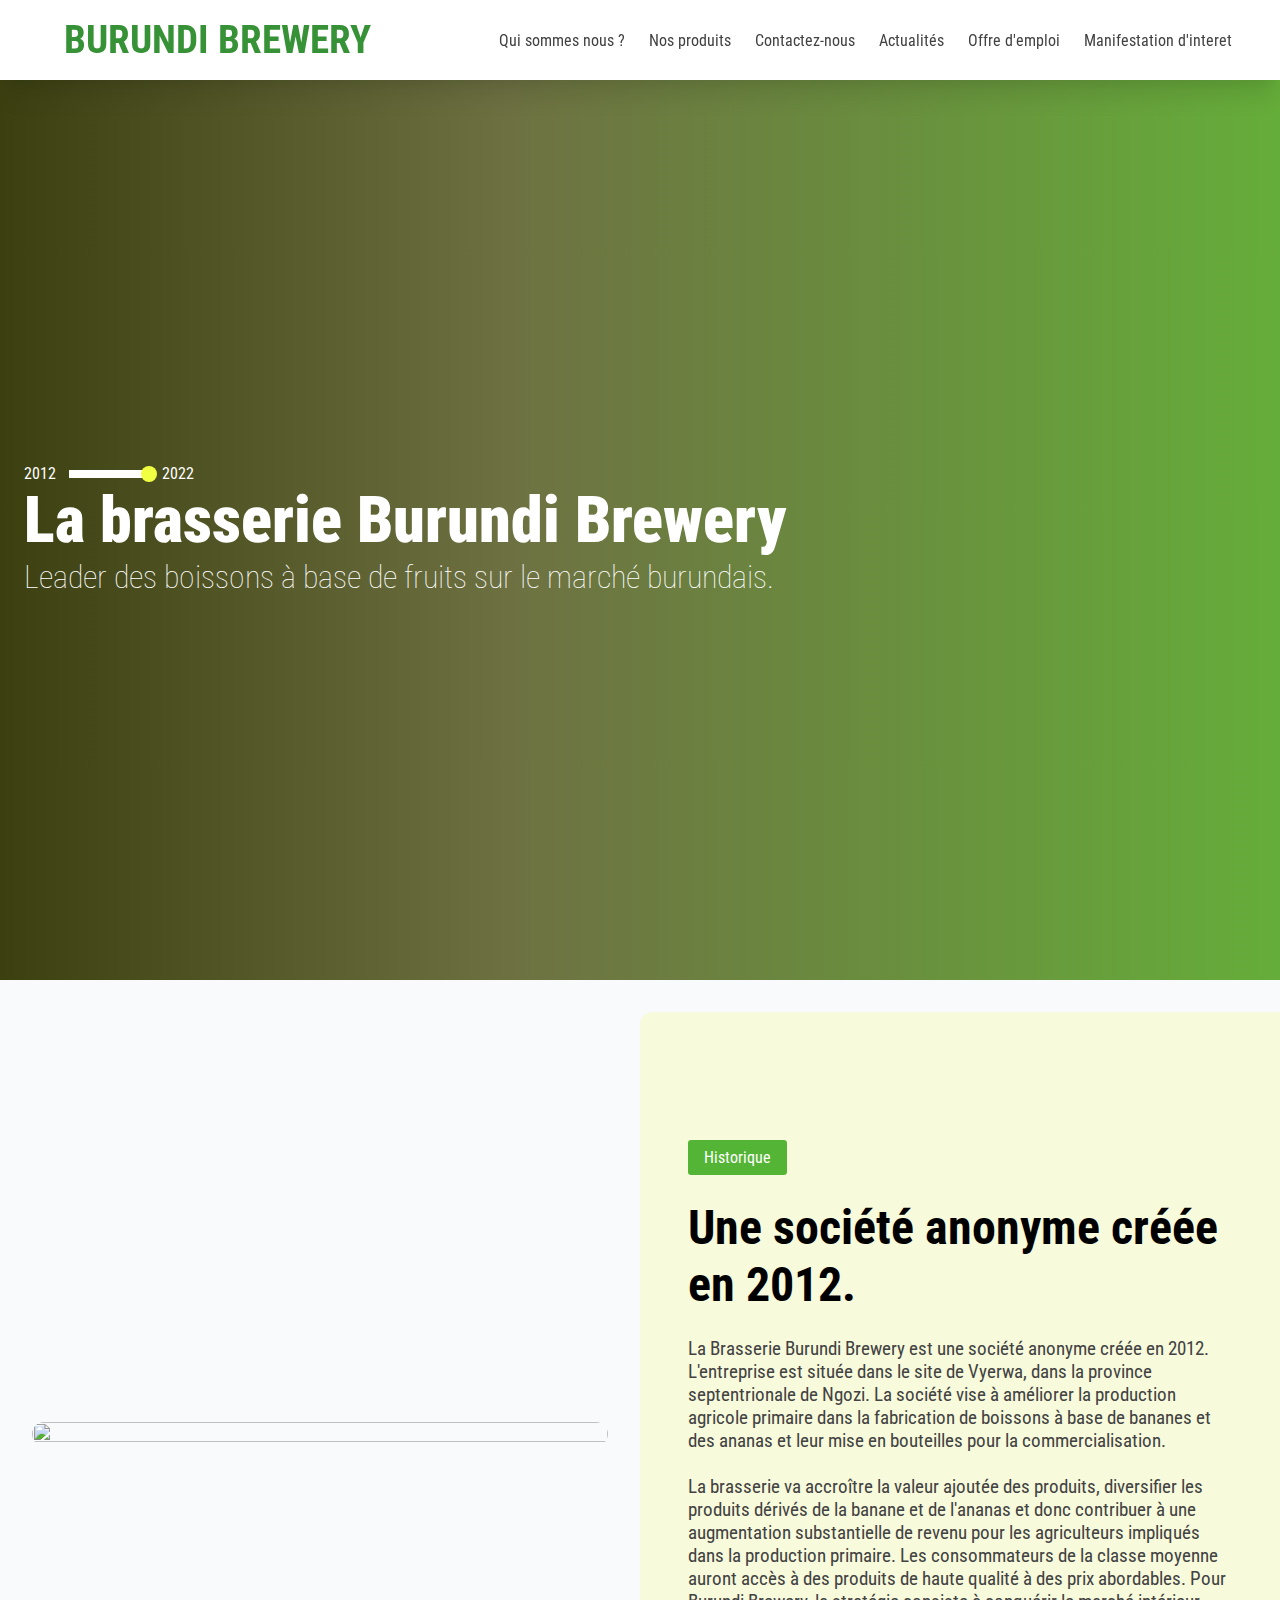
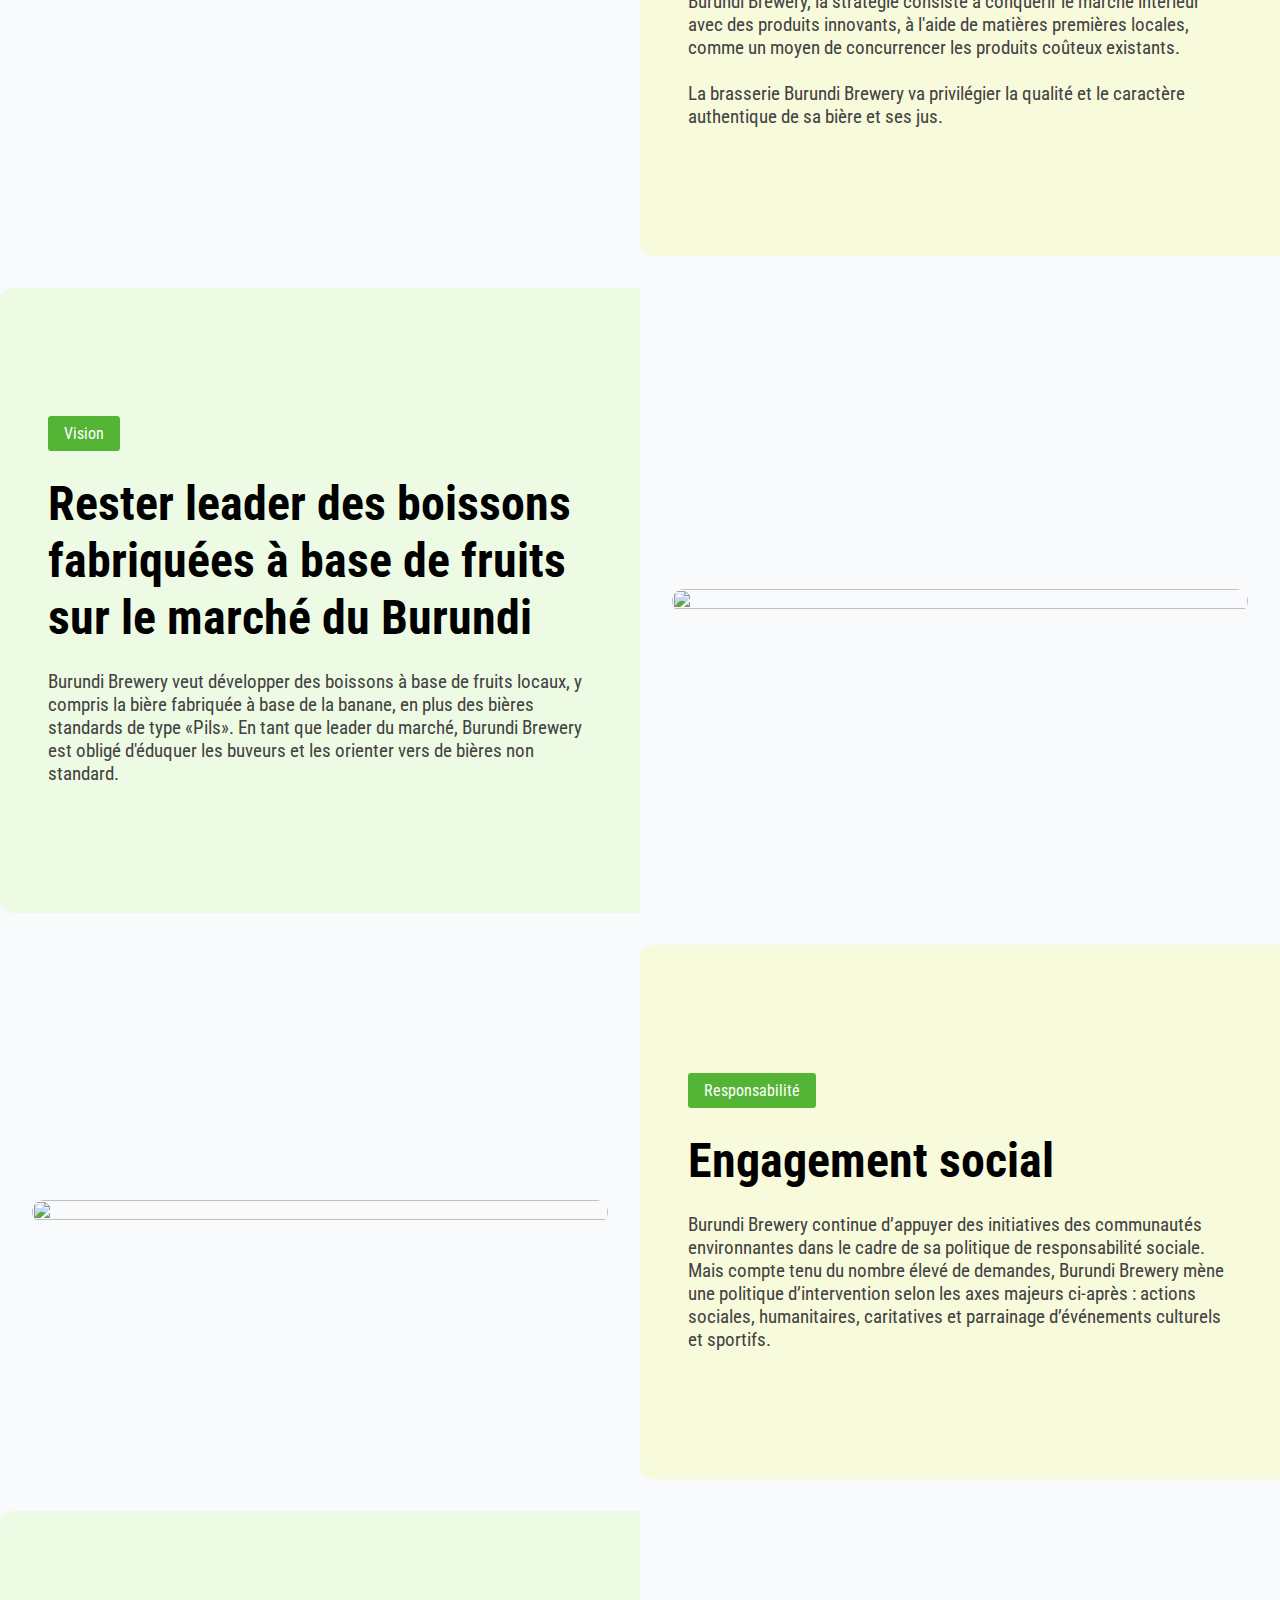
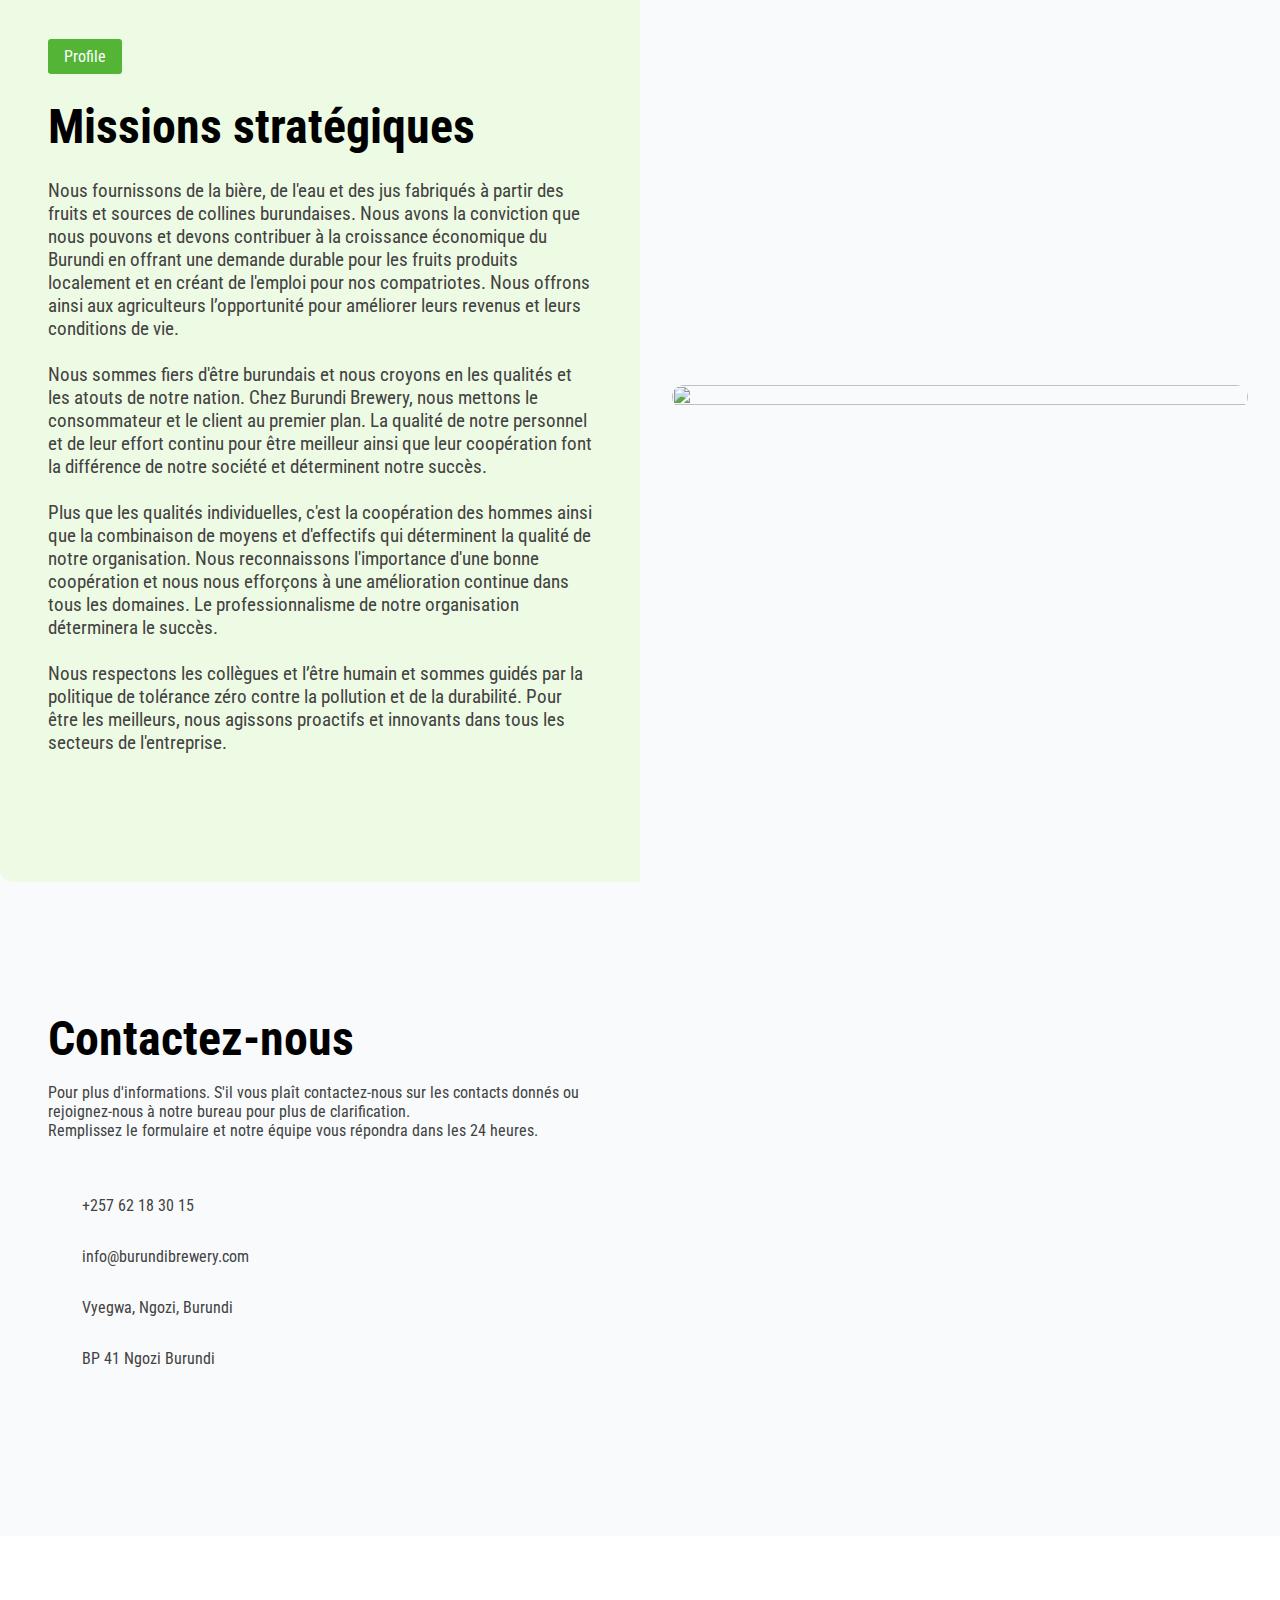
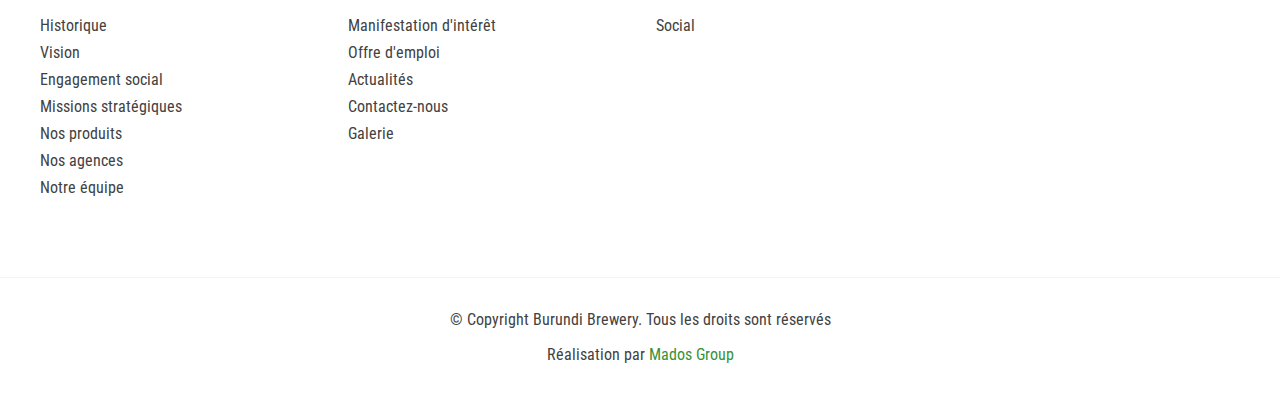
==== index.html @ fa9eec07 "-- updates" ====
<!DOCTYPE html>
<html lang="en">

<head>
    <meta charset="UTF-8">
    <meta http-equiv="X-UA-Compatible" content="IE=edge">
    <meta name="viewport" content="width=device-width, initial-scale=1.0">
    <meta name="description" content="Leader des boissons à base de fruits sur le marché burundais.">
    <title>Burundi Brewery | Un pur plaisir du Burundi</title>
    <link rel="apple-touch-icon" sizes="180x180" href="./assets/favicon/apple-touch-icon.png">
    <link rel="icon" type="image/png" sizes="32x32" href="./assets/favicon/favicon-32x32.png">
    <link rel="icon" type="image/png" sizes="16x16" href="./assets/favicon/favicon-16x16.png">
    <link rel="manifest" href="./assets/favicon/site.webmanifest">
    <link rel="stylesheet" href="style.css">
    <link rel="stylesheet" href="https://cdnjs.cloudflare.com/ajax/libs/font-awesome/6.1.1/css/all.min.css"
        integrity="sha512-KfkfwYDsLkIlwQp6LFnl8zNdLGxu9YAA1QvwINks4PhcElQSvqcyVLLD9aMhXd13uQjoXtEKNosOWaZqXgel0g=="
        crossorigin="anonymous" referrerpolicy="no-referrer" />
</head>

<body>
    <div class="side-menu">
        <div id="nav-header" className="flex-row ">
            <i class="fa fa-xmark action-icon" onclick="handleCloseSideMenu()"></i>
        </div>
        <div class="navbar"></div>
    </div>
    <div class="navbar"></div>
    <section class="cover2">
        <div id="slide-from"></div>
        <div class="curtain2"></div>
        <div class="cover-body">
            <div class="since flex column-gap-middle">
                <p>2012</p>
                <div class="range">
                    <span class="range-round"></span>
                </div>
                <p>2022</p>
            </div>
            <h1 class="cover-title">La brasserie Burundi Brewery</h1>
            <p class="cover-subtitle">Leader des boissons à base de fruits sur le marché burundais.</p>
        </div>
    </section>
    <!-- <section id="welcome">
        <div class="cover">

        </div>
    </section> -->
    <section id="about" class="duo">
        <div class="duo-right">
            <img class="section-img" src="https://brewerystorage.s3.af-south-1.amazonaws.com/Ngozieco1.jpg.png" alt="" />
        </div>
        <div class="duo-left duo-yellow">
            <p class="rounded-card-p">Historique</p>
            <h1 class="large-title">Une société anonyme créée en 2012.</h1>
            <p class="p-medium">La Brasserie Burundi Brewery est une société anonyme créée en 2012. L&#39;entreprise est
                située dans le site de Vyerwa, dans la province septentrionale de Ngozi. La société vise
                à améliorer la production agricole primaire dans la fabrication de boissons à base de
                bananes et des ananas et leur mise
                en bouteilles pour la
                commercialisation. </br></br>
                La brasserie va accroître la valeur
                ajoutée des produits, diversifier les
                produits dérivés de la banane et de
                l&#39;ananas et donc contribuer à une
                augmentation substantielle de
                revenu pour les agriculteurs
                impliqués dans la production
                primaire. Les consommateurs de la
                classe moyenne auront accès à
                des produits de haute qualité à des
                prix abordables.
                Pour Burundi Brewery, la stratégie
                consiste à conquérir le marché
                intérieur avec des produits innovants, à l&#39;aide de matières premières locales, comme un
                moyen de concurrencer les produits coûteux existants.</br></br>
                La brasserie Burundi Brewery va privilégier la qualité et le caractère authentique de sa
                bière et ses jus.</p>
        </div>
    </section>
    <section id="vision" class="duo">
        <div class="duo-left">
            <p class="rounded-card-p">Vision</p>
            <h1 class="large-title">Rester leader des boissons fabriquées à base de fruits sur le marché du Burundi</h1>
            <p class="p-medium">Burundi Brewery veut développer des boissons à base de fruits locaux, y compris la bière
                fabriquée à base de la banane, en plus des bières standards de type «Pils». En tant que leader du
                marché, Burundi Brewery est obligé d'éduquer les buveurs et les orienter vers de bières non standard.
            </p>
        </div>
        <div class="duo-right">
            <img class="section-img" src="https://brewerystorage.s3.af-south-1.amazonaws.com/DSC_0461.jpg"
                alt="" />
        </div>
    </section>
    <section id="social-responsibility" class="duo">
        <div class="duo-right">
            <img class="section-img"
                src="https://brewerystorage.s3.af-south-1.amazonaws.com/bdi_burundi_brewery_02_2020_akezanet.jpeg"
                alt="" />
        </div>
        <div class="duo-left duo-yellow">
            <p class="rounded-card-p">Responsabilité</p>
            <h1 class="large-title">Engagement social</h1>
            <p class="p-medium">Burundi Brewery continue d’appuyer des initiatives des communautés environnantes dans le
                cadre
                de sa politique de responsabilité sociale. Mais compte tenu du nombre élevé de demandes, Burundi Brewery
                mène une politique d’intervention selon les axes majeurs ci-après : actions sociales, humanitaires,
                caritatives et parrainage d’événements culturels et sportifs.</p>
        </div>
    </section>
    <section id="profile" class="duo">
        <div class="duo-left">
            <p class="rounded-card-p">Profile</p>
            <h1 class="large-title">Missions stratégiques</h1>
            <p class="p-medium">Nous fournissons de la bière, de l&#39;eau et des jus fabriqués à partir des fruits et
                sources
                de collines burundaises. Nous avons la conviction que nous pouvons et devons
                contribuer à la croissance économique du Burundi en offrant une demande durable
                pour les fruits produits localement et en créant de l&#39;emploi pour nos compatriotes. Nous
                offrons ainsi aux agriculteurs l’opportunité pour améliorer leurs revenus et leurs
                conditions de vie.
                </br></br>
                Nous sommes fiers d&#39;être burundais et nous croyons en les qualités et les atouts de
                notre nation. Chez Burundi Brewery, nous mettons le consommateur et le client au
                premier plan. La qualité de notre personnel et de leur effort continu pour être meilleur
                ainsi que leur coopération font la différence de notre société et déterminent notre
                succès.
                </br></br>
                Plus que les qualités individuelles, c&#39;est la coopération des hommes ainsi que la
                combinaison de moyens et d&#39;effectifs qui déterminent la qualité de notre organisation.
                Nous reconnaissons l&#39;importance d&#39;une bonne coopération et nous nous efforçons à
                une amélioration continue dans tous les domaines. Le professionnalisme de notre
                organisation déterminera le succès.
                </br></br>
                Nous respectons les collègues et l’être humain et sommes guidés par la politique de
                tolérance zéro contre la pollution et de la durabilité. Pour être les meilleurs, nous
                agissons proactifs et innovants dans tous les secteurs de l&#39;entreprise.
            </p>
        </div>
        <div class="duo-right">
            <img class="section-img"
                src="https://brewerystorage.s3.af-south-1.amazonaws.com/Thoma.jpg"
                alt="" />
        </div>
    </section>
    <section id="products"></section>
    <section id="contact-us" class="duo">
        <div class="duo-left contact-info">
            <div class="contact-info-box">
                <h1 class="large-title">Contactez-nous</h1>
                <p>Pour plus d'informations. S'il vous plaît contactez-nous sur les contacts donnés ou rejoignez-nous à
                    notre bureau pour plus
                    de clarification.</br>Remplissez le formulaire et notre équipe vous répondra dans les 24 heures.</p>
            </div>
            <div class="contact-info-box">
                <div class="single-contact flex-row column-gap-middle">
                    <i class="fa fa-phone"></i>
                    <p>+257 62 18 30 15</p>
                </div>
                <div class="single-contact flex-row column-gap-middle">
                    <i class="fa fa-envelope"></i>
                    <p>info@burundibrewery.com</p>
                </div>
                <div class="single-contact flex-row column-gap-middle">
                    <i class="fa fa-location-dot"></i>
                    <p>Vyegwa, Ngozi, Burundi</p>
                </div>
                <div class="single-contact flex-row column-gap-middle">
                    <i class="fa fa-toolbox"></i>
                    <p>BP 41 Ngozi Burundi</p>
                </div>
            </div>
        </div>
        <div id="contact-us-form" class="duo-right"></div>
    </section>
    <section id="staff"></section>
    <section id="media"></section>
    <footer id="footer"></footer>
    <script>
        localStorage.setItem('home', '/')
    </script>
    <script src="./js/logic.js" type="module"></script>
    <script crossorigin src="https://unpkg.com/react@18/umd/react.production.min.js"></script>
    <script crossorigin src="https://unpkg.com/react-dom@18/umd/react-dom.production.min.js"></script>
    <script src="./js/reactJsProduction.js" defer type="text/javascript"></script>
    <!-- <script src="./js/reactJs.js" type="text/babel"></script> -->
    <!-- <script src="https://unpkg.com/@babel/standalone/babel.min.js"></script> -->
    <script src="./js/handler.js" defer type="text/javascript"></script>

</body>

</html>
---- style.css ----
@import url('https://fonts.googleapis.com/css2?family=Roboto+Condensed:ital,wght@0,300;0,400;0,700;1,300;1,400;1,700&display=swap');

* {
    margin: 0;
    padding: 0;
    font-family: 'Roboto Condensed', sans-serif;
    box-sizing: border-box;
    zoom: 1;
    /* user-select: none; */
}

:root {
    --yellow: #F0FF42;
    --yellowWhite: #f8fadc;
    --greenLight: #82CD47;
    --greenWhite: #eefbe4;
    --greenAccent: #54B435;
    --green: #379237;
    --card: white;
    --bgColor: rgb(248, 250, 252);
    --text: #424242;
    --title: black;
    --error: #d32f2f;
    --highlight: white;
}

body {
    flex-direction: column;
    display: flex;
    width: 100vw;
    height: auto;
    background-color: var(--bgColor);
    overflow-x: hidden;
    column-gap: 1rem;
    position: relative;
}

img{
    transition: transform .2s ease; 
}

img:hover {
    transform: scale(1.01);
    cursor: pointer;
}

.side-menu {
    position: fixed;
    display: flex;
    flex-direction: column;
    z-index: 200;
    background-color: var(--card);
    right: 0;
    width: 30rem;
    box-shadow: rgba(0, 0, 0, 0.15) 0px 15px 25px, rgba(0, 0, 0, 0.05) 0px 5px 10px;
    transform: scaleX(0);
    transform-origin: right;
    transition: transform 0.3s ease;
    height: 100vh;
    min-height: 100vh;
}

.side-menu .navbar {
    top: 5rem;
    position: absolute;
    display: flex;
    flex-direction: column;
    width: 100%;
    align-items: flex-start;
    row-gap: 3rem;
    /* padding: 4rem 2rem; */
    box-shadow: none;
}

#nav-header {
    padding: 2rem;
    display: flex;
    justify-content: flex-end;
}

.side-menu #nav-icon {
    display: none;
}

.side-menu .navbar .navbar-actions {
    display: flex;
    flex-direction: column;
    row-gap: 1.5rem;

}

.side-menu .navbar .logo-named {
    display: none;
}


section,
.duo {
    width: 100%;
    max-width: 100%;
    display: flex;
    flex-direction: column;
    height: auto;
}

section {
    margin-top: 2rem;
    position: relative;
}


#welcome {
    min-height: 100vh;
    height: 100vh;
    padding: 0;
    margin: 0;
}

h1,
h2,
h3,
h4,
h5,
h6 {
    color: var(--title);
}

.colored-text {
    color: var(--green);
}

a {
    text-decoration: none;
}

p,
a {
    color: var(--text);
}

p span,
p a {
    color: var(--green);
    cursor: pointer;
}

.p-error {
    color: var(--error);
}

.p-success {
    color: var(--green);
}

.text-close {
    display: flex;
    align-items: flex-start;
}

.flex {
    display: flex;
    flex-direction: row;
}

.column-gap-middle {
    column-gap: .8rem;
}

.logo {
    width: 6rem;
    min-width: 6rem;
    max-width: 6rem;
    height: 6rem;
    max-height: 6rem;
    min-height: 6rem;
    object-fit: contain;
}

.logo-named {
    display: flex;
    flex-direction: row;
    column-gap: 1rem;
    width: fit-content;
    align-items: center;
    white-space: nowrap;
}

.logo-named img {
    height: 3rem;
    max-height: 3rem;
}

.logoName {
    color: var(--green);
}

.action-icon {
    font-size: larger;
    color: var(--green);
    cursor: pointer;
}

.navbar {
    width: 100%;
    position: sticky;
    top: 0;
    z-index: 100;
    background-color: var(--card);
    padding: 1rem 3rem;
    display: flex;
    justify-content: space-between;
    flex-direction: row;
    align-items: center;
    row-gap: .7rem;
    box-shadow: rgba(0, 0, 0, 0.1) 0px 20px 25px -5px, rgba(0, 0, 0, 0.04) 0px 10px 10px -5px;
}

.navbar-actions {
    column-gap: 1.5rem;
    flex-wrap: wrap;
    row-gap: 1rem;
    justify-content: flex-end;
}

.navbar-actions a,
.close {
    cursor: pointer;
    width: fit-content;
}

.navbar-actions a:hover,
.close:hover {
    color: var(--title);
    font-weight: 600;
}

.navbar-contact {
    width: 100%;
    justify-content: center;
    align-items: center;
}

#nav-icon {
    display: none;
}

.cover,
.cover2 {
    position: relative;
    width: 100%;
    height: 100%;
    display: flex;
    flex-direction: column;
    overflow: hidden;
    display: flex;
}

.cover2 {
    height: 100vh;
    width: 100%;
    padding: 0;
    margin: 0;
}

.curtain,
.curtain2 {
    width: 100%;
    /* background-image: url(https://www.burundibrewery.com/wp-content/uploads/2022/07/Image-visite-president-Bbrew2.jpg); */
    height: 100%;
    display: flex;
    flex-direction: column;
    justify-items: center;
    opacity: 0.75;
    background-position: center;
    background-size: cover;
    background-repeat: no-repeat;
}

.curtain2 {
    background: linear-gradient(90deg, var(--title) 0%, var(--text) 40%, var(--green) 100%);
    position: absolute;
}

.cover-body {
    position: absolute;
    width: 100%;
    height: 100%;
    display: flex;
    flex-direction: column;
    justify-content: center;
    align-items: flex-start;
    padding: 1rem 1.5rem;
}

.since {
    align-items: center;
}

.range {
    position: relative;
    width: clamp(2.5rem, 1.465rem + 5.52vw, 5rem);
    height: .5rem;
    min-height: .5rem;
    background-color: var(--highlight);
}

.range-round {
    width: 1rem;
    min-width: 1rem;
    height: 1rem;
    min-height: 1rem;
    border-radius: 100%;
    position: absolute;
    background-color: var(--yellow);
    right: -.5rem;
    top: -0.25rem;
    bottom: 0;
}


.cover-body>p,
.since>p {
    color: var(--highlight);
}


.large-title {
    font-size: clamp(2.3rem, 1.595rem + 2.76vw, 3rem);
}

.headline1 {
    font-size: clamp(1.5rem, 1rem + 1.8vw, 2.5rem);
}

.large-subtitle {
    font-size: clamp(1rem, 0.5856rem + 2.21vw, 2rem);
}

.p-medium {
    font-size: clamp(1rem, 1.2rem, 2rem);
}

.rounded-card-p,
.r-c-yellow {
    background-color: var(--greenAccent);
    width: fit-content;
    padding: .5rem 1rem;
    color: var(--highlight);
    border-radius: .2rem;
}

.cover-title {
    font-size: clamp(2.3rem, 1.595rem + 3.76vw, 4rem);
    color: var(--highlight);
    font-weight: 900;
}

.cover-subtitle {
    font-size: clamp(1rem, 0.5856rem + 2.21vw, 2rem);
    font-weight: lighter;
    padding-right: 2rem;
}


.duo {
    display: flex;
    flex-direction: row;
    padding: 0;
    height: fit-content;
    min-height: fit-content;
    align-items: center;
}

.duo-left,
.duo-right,
.presentor-media {
    width: 50%;
    display: flex;
    flex-direction: column;
    justify-content: center;
    padding: 2rem;
}

.duo-right {
    height: 100%;
    min-height: 100%;
}

.section-img {
    height: 100%;
    width: 100%;
    object-fit: contain;
    border-radius: .8rem;
}

#products {
    height: 100vh;
    min-height: 100vh;
    max-height: 100vh;
}

.single-product {
    width: 100%;
    min-width: 100%;
    /* height: 100%; */
    align-items: center;
    justify-content: center;
    column-gap: 2rem;
    transform: scale(1);
}

.product-info {
    display: flex;
    flex-direction: column;
    width: 30%;
    row-gap: 1rem;
}

.product-image {
    width: 30%;
    height: 100%;
}


.product-image img {
    height: 100%;
    max-height: 100%;
    min-height: 100%;
    object-fit: contain;
}

#partners {
    height: fit-content;
    min-height: fit-content;
    max-height: fit-content;
    display: flex;
    flex-direction: row;
    justify-content: center;
    align-items: center;
    flex-wrap: wrap;
    grid-gap: 4rem;
    padding: 2rem;
}

#partners img {
    width: 10rem;
    height: 5rem;
    max-height: 5rem;
    object-fit: contain;
    /* padding: 1rem 1.5rem; */
}

footer {
    display: flex;
    flex-direction: column;
    height: auto;
    min-height: auto;
    margin-top: 2rem;
}

.footer-header {
    background-color: var(--card);
    width: 100%;
    height: 100%;
    padding: 5rem 2.5rem;
    display: grid;
    grid-template-columns: repeat(auto-fill, minmax(15rem, 1fr));
    grid-auto-flow: row;
    grid-auto-rows: auto;
    grid-gap: 2rem;
    align-items: flex-start;
}

.footer-bottom {
    padding: 2rem 1.5rem;
    display: flex;
    flex-direction: column;
    row-gap: 1rem;
    justify-content: center;
    align-items: center;
    background-color: var(--card);
    border-top: .1rem solid var(--greenWhite);
}

.footer-bottom p {
    text-align: center;
    padding: 0rem 3rem;
}

.foo-block {
    display: flex;
    flex-direction: column;
    row-gap: .5rem;
}

.foo-block a {
    cursor: pointer;
    width: fit-content;
}

.foo-block a:hover {
    font-weight: 600;
    color: var(--green);
}

.social-media {
    display: flex;
    column-gap: 1rem;
}

.social-media>a {
    cursor: pointer;
}

.social-media>a>i {
    font-size: x-large;
    cursor: pointer;
    color: var(--textColor);
}

textarea {
    background-color: var(--cardColor);
    border: none;
    width: 100%;
    height: 10rem;
    padding: 10px;
    margin: 4px 0px;
    border: 1px solid var(--cardColor);
    box-sizing: border-box;
    color: var(--textColor);
    outline: none;
    border-radius: 5px;
    resize: none;
}

input,
select,
input:focus,
button,
textarea {
    background-color: var(--cardColor);
    outline: none;
    border: none;
    width: 100%;
    height: 3.2rem;
    padding: .7rem;
    margin: .5rem 0px;
    box-sizing: border-box;
    color: var(--textColor);
    border-radius: 5px;
    border: .1rem solid var(--text);
}

input:focus,
textarea:focus {
    border: .1rem solid var(--green);
}

textarea {
    height: 10rem;
}

input::placeholder,
select::placeholder,
textarea::placeholder {
    font-size: medium;
    text-align: start;
    margin: 0px;
    color: var(--text);
}

select,
select:focus {
    color: var(--subtitleColor);
}

button {
    background: var(--green);
    width: fit-content;
    color: var(--highlight);
    cursor: pointer;
    border: none;
    padding: 0rem 1rem;
}

.loading-button {
    background-color: var(--text);
    cursor: initial;
}

.form-row-s-button {
    display: flex;
    flex-direction: row;
    column-gap: 1rem;
}

.foo-block img {
    height: 6rem;
}


.media {
    height: fit-content;
    display: flex;
    flex-direction: row;
    overflow-x: auto;
    padding: 1rem 0rem 1rem 1rem;
}

.media::-webkit-scrollbar {
    width: 0rem;
    height: 0rem;
}

.single-media,
.presentor-media {
    height: 100%;
    width: clamp(6rem, 30rem, 100%);
    min-width: clamp(6rem, 30rem, 100%);
    height: clamp(4rem, 20rem, 30rem);
    min-height: clamp(4rem, 20rem, 30rem);
    background-color: var(--card);
    margin-right: 1rem;
    overflow: hidden;
    border-radius: .4rem;
    object-fit: cover;
}

.presentor-media {
    row-gap: 1.5rem;
}


.duo-left {
    background-color: var(--greenWhite);
    row-gap: 1.5rem;
    overflow: auto;
    min-height: fit-content;
    max-height: fit-content;
    height: fit-content;
    padding: 8rem 3rem;
    border-bottom-left-radius: .8rem;
    border-top-left-radius: .8rem;
}

.duo-yellow {
    background-color: var(--yellowWhite);
}


.galley {
    height: 100%;
    width: 100%;
    /* background-color: var(--card); */
    display: flex;
    flex-direction: column;
    overflow: hidden;
    height: 20rem;
    max-height: 20rem;
}

/* .galley img {
    height: 20rem;
    max-height: 20rem;
    object-fit: contain;
    background-color: var(--card);
} */

.gallery-actions {
    padding: 2rem 1.5rem;
    display: flex;
    flex-direction: row;
    justify-content: center;
    align-items: center;
    column-gap: 3rem;
}

.gallery-actions i,
.products-displayer i {
    font-size: larger;
    height: 3rem;
    min-height: 3rem;
    width: 3rem;
    min-width: 3rem;
    border-radius: 100%;
    display: flex;
    align-items: center;
    justify-content: center;
    cursor: pointer;
}

.products-displayer {
    align-items: flex-start;
}

.gallery-actions i:hover,
.products-displayer i:hover {
    box-shadow: rgba(0, 0, 0, 0.15) 1.95px 1.95px 2.6px;
    background-color: var(--card);
}

.gallery-acions-arrows {
    display: flex;
    column-gap: 1rem;
}

#contact-us {
    background-color: var(--bgColor);
    display: flex;
    flex-direction: row;
    height: auto;
    min-height: auto;
    justify-content: space-between;
}

.contact-info {
    display: flex;
    flex-direction: column;
    row-gap: 3rem;
    background-color: var(--bgColor);
    padding: 4rem 3rem;
}

.contact-info-box {
    display: flex;
    flex-direction: column;
    row-gap: 1rem;
}

.flex-row {
    display: flex;
}


.single-contact {
    padding: .5rem 0rem;
    width: fit-content;
    border-radius: .4rem;
}

.single-contact i {
    width: 1.3rem;
    max-width: 1.3rem;
    min-width: 1.3rem;
    font-size: larger;
    color: var(--greenLight);
}

.contact-form {
    padding: 2rem;
    background-color: var(--greenWhite);
    padding: 4rem;
    display: flex;
    flex-direction: column;
    row-gap: 2rem;
}

.input-labeled {
    display: flex;
    flex-direction: column;
    row-gap: .5rem;
}

.input-labeled label {
    font-size: medium;
    color: var(--text);
}

.contact-form button {
    font-weight: bold;
    width: 100%;
    font-size: medium;
}

#products {
    display: flex;
    flex-direction: column;
    overflow: initial;
    height: fit-content;
    max-height: fit-content;
    min-height: fit-content;
    user-select: none;
}

.products-displayer {
    display: flex;
    flex-direction: column;
    height: auto;
    width: 100%;
    background-color: var(--card);
    align-items: center;
    overflow: hidden;
    padding: 5rem 3rem;
    row-gap: 1.5rem;
}

.products-displayer-details {
    padding: 0rem 2rem;
    display: flex;
    flex-direction: row;
    justify-content: space-around;
    align-items: center;
    column-gap: 3.5rem;
    height: fit-content;
}

.products-displayer-details img {
    height: 15rem;
    max-height: 15rem;
    min-width: 18rem;
    width: 18rem;
    max-width: 18rem;
    object-fit: contain;
}

.products-displayer-actions {
    width: 100%;
    display: flex;
    flex-direction: row;
    justify-content: center;
    column-gap: 2rem;
    padding: 0rem 1.5rem;
}

.l-indicator {
    display: flex;
    flex-direction: row;
    column-gap: 1rem;
    align-items: center;
    width: fit-content;
}

.single-l {
    width: 1rem;
    height: 1rem;
    min-height: 1rem;
    min-width: 1rem;
    background-color: var(--bgColor);
    border-radius: 100%;
    cursor: pointer;
    border: .1rem solid var(--greenLight);
}

.single-l:hover {
    background-color: var(--yellowWhite);
}

.single-l-selected {
    background-color: var(--green);
}

.colored {
    color: var(--green);
}

.large-paragraph {
    display: flex;
    flex-direction: column;
    row-gap: 1.5rem;
}

.job-displayer {
    padding: 5rem 2.5rem;
    display: flex;
    flex-direction: column;
    row-gap: 4rem;
}

.staff-members-displayer {
    padding: 0 2rem;
}

.jobs,
.staff-members {
    width: 100%;
    height: 100%;
    display: grid;
    grid-template-columns: repeat(auto-fill, minmax(16rem, 1fr));
    grid-auto-flow: row;
    grid-auto-rows: auto;
    grid-gap: 3rem;
    align-items: flex-start;
}

.staff-members {
    grid-template-columns: repeat(auto-fill, minmax(15rem, 1fr));
    grid-gap: 3.5rem;
}

.bold {
    font-weight: bold;
}

.single-job {
    display: flex;
    flex-direction: column;
    row-gap: 1rem;
}

.job-header {
    align-items: center;
    justify-content: space-between;
    column-gap: 1rem;
}

.job-header button {
    height: 2.5rem;
    border-radius: 0;
}

.modal-curtain {
    height: 100vh;
    width: 100vw;
    position: fixed;
    top: 0;
    bottom: 0;
    right: 0;
    left: 0;
    display: flex;
    align-items: center;
    justify-content: center;
    z-index: 100;
    background-color: rgba(0, 0, 0, 0.50);
    overflow: hidden;
}

.application-form {
    width: 30rem;
    height: auto;
    max-height: 80rem;
    padding: 3rem;
    background-color: var(--card);
    row-gap: 1rem;
    overflow: auto;
}

.application-form-header {
    column-gap: 2rem;
    align-items: flex-start;
    justify-content: space-between;
}

.single-member {
    display: flex;
    flex-direction: column;
    row-gap: 1rem;
    align-items: center;
}

.single-member img {
    height: 15rem;
    width: 15rem;
    min-width: 15rem;
    max-width: 15rem;
    min-height: 15rem;
    max-height: 15rem;
    object-fit: cover;
    overflow: hidden;
    border-radius: 100%;
}

.single-member-info {
    display: flex;
    flex-direction: column;
    row-gap: .4rem;
    align-items: center;
}

.p-contact {
    font-size: small;
}

.gallery-holder {
    user-select: none;
    row-gap: 1rem;
}

.caroussel002 {
    width: 100%;
    height: 100%;
    /* min-height: 100%;
    min-width: 100%; */
    border-radius: .5rem;
    overflow: hidden;
    /* border: .1rem solid var(--dividerColor); */
    display: flex;
    flex-direction: column;
    grid-gap: .5rem;
    user-select: none;
}

.caroussel002_preview {
    width: 100%;
    height: 100%;
    background-color: var(--cardColor);
    position: relative;
    overflow: hidden;
    border-radius: .5rem;
}

.caroussel002_preview:hover .caroussel002_preview_actions {
    position: absolute;
    display: flex;
    justify-content: flex-end;
    grid-gap: .5rem;
    right: 0;
    padding: .5rem;
}

.caroussel002_preview_loader {
    width: 100%;
    height: 100%;
    position: absolute;
    display: flex;
    align-items: center;
    justify-content: center;
    z-index: 20;
    background-color: rgba(0, 0, 0, 0.50);
    right: 0;
    left: 0;
    top: 0;
    bottom: 0;
}

.caroussel002_preview_actions {
    display: none;
}


.caroussel002_preview img {
    width: 100%;
    height: 100%;
    object-fit: cover;
}

.caroussel002_items {
    display: flex;
    /* padding-left: 4rem; */
    height: fit-content;
    padding: 1rem 0;
    overflow: auto;
    position: relative;
    scroll-behavior: smooth;
    justify-content: space-between;
    column-gap: 1rem;
    align-items: center;
}

.caroussel002_preview_actions_button {
    height: 2.5rem;
    min-height: 2.5rem;
    width: 2.5rem;
    min-width: 2.5rem;
    border-radius: 50%;
    box-shadow: rgba(0, 0, 0, 0.15) 1.95px 1.95px 2.6px;
    cursor: pointer;
    display: flex;
    justify-content: center;
    text-align: center;
    align-items: center;
    background-color: var(--green);
    z-index: 1500;
}

.caroussel002_preview_actions_button i {
    color: white;
}

.caroussel002_items_icons {
    display: flex;
    justify-content: center;
    text-align: center;
    align-items: center;
    background-color: var(--card);
    height: 2.5rem;
    min-height: 2.5rem;
    width: 2.5rem;
    min-width: 2.5rem;
    border-radius: 50%;
    box-shadow: rgba(0, 0, 0, 0.15) 1.95px 1.95px 2.6px;
    cursor: pointer;
    position: sticky;
    top: 0;
    bottom: 0;
    margin: auto 0;
    margin-left: .5rem;
    margin-right: .5rem;
}

.caroussel002_items_icons_left {
    left: .5rem;
}

.caroussel002_items_icons_right {
    right: .5rem;
}


.caroussel002_items::-webkit-scrollbar {
    width: 0rem;
    height: 0rem;
}


.add_files_card {
    background-color: var(--cardColor);
    display: flex;
    flex-direction: column;
    justify-content: center;
    align-items: center;
    grid-gap: .2rem;
}

.add_files_card p {
    font-size: small;
}

.onpr_blog_home {
    position: relative;
    height: 100vh;
    width: 100vw;
    background-color: var(--bgColor);
    display: flex;
    flex-direction: column;
    box-sizing: border-box;
    overflow: auto;
    overflow-x: hidden;
}

.empty_list {
    height: 100%;
    width: 100%;
    display: flex;
    flex-direction: column;
    justify-content: center;
    align-items: center;
}

.empty_list img {
    height: 5rem;
    width: 5rem;
}

.onpr_blog_home_body {
    width: 100%;
    display: flex;
    flex-direction: column;
    /* row-gap: 1rem; */
}

.articles-displayer,
.more-articles-displayer {
    padding: 1rem;
    width: 100%;
    height: 100%;
    display: grid;
    grid-template-columns: repeat(auto-fill, minmax(17rem, 1fr));
    grid-auto-flow: row;
    grid-auto-rows: auto;
    column-gap: 1rem;
    row-gap: .3rem;
}

.more-articles-displayer {
    padding: 0rem;
    display: flex;
    flex-direction: column;
    /* grid-auto-rows: 12rem; */
    /* grid-template-columns: repeat(auto-fill, minmax(1fr, 1fr));
    grid-auto-rows:min-content; */
    grid-gap: 2rem;
}

.articles_displayer_shimmer {
    overflow: hidden;
}

/* .articles-displayer div:nth-child(1) {
    grid-column: 1/3;
    grid-row: 1/3;
} */

/* .articles-displayer div:nth-child(5) {
    grid-column: 3;
    grid-row: 2/4;
} */

.categories_displayer {
    width: 100%;
    padding: 2rem 1.5rem;
    display: flex;
    flex-direction: column;
    align-items: center;
    justify-content: center;
    row-gap: .5rem;
    background-color: var(--bgColor);
}

.categories_displayer_list_category {
    width: 100%;
    display: flex;
    align-items: center;
    justify-content: flex-start;
    gap: 1rem;
    flex-wrap: wrap;
}

.categories_displayer_category {
    padding: .3rem 1rem;
    font-weight: 600;
    color: white;
    background-color: black;
    cursor: pointer;
    white-space: nowrap;
    align-items: center;
    height: fit-content;

}

#categories_displayer_category_selected {
    background-color: var(--green);
}

.categories_displayer_category:hover {
    background-color: var(--yellowWhite);
    color: var(--green);
}

#categories_displayer_category_selected:hover {
    background-color: var(--green);
    color: var(--card);
    cursor: inherit;
}

.categories_displayer_search {
    width: 100%;
    display: flex;
    flex-direction: column;
    align-items: center;
    justify-content: center;
    row-gap: .5rem;
    border: none;
    text-align: center;
}

.categories_displayer_search_form {
    width: 100%;
    display: flex;
    flex-direction: row;
    align-items: center;
    justify-content: center;
    column-gap: .5rem;
}

.categories_displayer_search_form input {
    width: 40%;
    border-radius: 1.2rem;
}

.categories_displayer_search_form button {
    width: auto;
    border-radius: 1.2rem;
    background-color: var(--green);
    color: white;
    font-weight: 800;
    padding: 0rem 1rem;
    cursor: pointer;
}

.ct_displayer {
    width: 100%;
    padding: 3rem 20%;
    display: flex;
    flex-direction: column;
    row-gap: 1rem;
}

.ct_displayer div {
    width: 100%;
    height: 2rem;
}

.ct_displayer_category {
    display: flex;
    flex-direction: row;
    column-gap: 1rem;
}

.row-gap-middle {
    row-gap: 2rem;
}





@media screen and (max-width : 1250px) {


    .navbar-actions {
        display: none;
    }

    #nav-icon {
        display: block;
    }

    .side-menu .navbar .navbar-actions {
        display: flex;
        flex-direction: column;
        row-gap: 1.5rem;
    }

}

@media screen and (max-width: 700px) {
    .side-menu {
        width: 20rem;
    }

    .staff-members-displayer {
        padding: 2rem 2rem;
        align-items: center;
    }
}

@media screen and (max-width : 920px) {

    .duo,
    #contact-us {
        display: flex;
        flex-direction: column;
    }

    .duo-left,
    .duo-right,
    .presentor-media {
        width: 100%;
        display: flex;
        flex-direction: column;
        justify-content: center;
        padding: 2rem;
    }

    .duo-right {
        padding: 1rem;
    }

    .contact-form {
        width: 100%;
        padding: 2rem 1.5rem;
    }

    .navbar {
        padding: .5rem 1.5rem;
    }

    #products {
        display: flex;
        flex-direction: column;
        align-items: flex-start;
    }

    .products-displayer {
        overflow: auto;
        width: 100%;
        padding: 3rem 0rem;
    }

    .products-displayer-details {
        display: flex;
        flex-direction: column;
        width: fit-content;
        height: fit-content;
        min-height: fit-content;
        justify-content: space-around;
        row-gap: 2rem;
    }

    .products-displayer-details p {
        text-align: center;
    }

    .logo-named img {
        height: 1.5rem;
        max-height: 1.5rem;
    }

    .products-displayer-details {
        align-items: center;
    }

    .products-displayer-details div {
        display: flex;
        flex-direction: column;
        align-items: center;
    }

}

#slide-from{
    height: 100vh;
    width: 100vw;
    background-color: var(--yellow);
}


/* Slideshow container */
.slideshow-container, .slideshow-container-gallery {
    max-width: 100%;
    width: 100%;
    min-width: 100%;
    position: relative;
    margin: auto;
    height: 100%;
    min-height: 100%;

}

.slideshow-container{
    background-position: center;
    background-size: cover;
    background-repeat: no-repeat;
}

/* Hide the images by default */
.mySlides {
    display: none;
    height: 100%;
    min-height: 100%;
    max-height: 100%;
    width: 100%;
    min-width: 100%;
}

.mySlides img {
    height: 100%;
    min-height: 100%;
    max-height: 100%;
    width: 100%;
    object-fit: cover;
}

.slide-gallery img{
    min-height: auto;
    height: 10rem;
}

/* Next & previous buttons */
.prev,
.next {
    cursor: pointer;
    position: absolute;
    top: 50%;
    width: auto;
    margin-top: -22px;
    padding: 16px;
    color: var(--green);
    font-weight: bold;
    font-size: 18px;
    transition: 0.6s ease;
    border-radius: 0 3px 3px 0;
    user-select: none;
    z-index: 120;
}

/* Position the "next button" to the right */
.next {
    right: 0;
    border-radius: 3px 0 0 3px;
}

.prev{
    left: 0;
}

/* On hover, add a black background color with a little bit see-through */
.prev:hover,
.next:hover {
    background-color: rgba(0, 0, 0, 0.8);
    color: var(--yellowWhite);
}

/* Caption text */
.text {
    color: #f2f2f2;
    font-size: 15px;
    padding: 8px 12px;
    position: absolute;
    bottom: 8px;
    width: 100%;
    text-align: center;
}

/* Number text (1/3 etc) */
.numbertext {
    color: #f2f2f2;
    font-size: 12px;
    padding: 8px 12px;
    position: absolute;
    top: 0;
}

/* The dots/bullets/indicators */
.dot {
    cursor: pointer;
    height: 15px;
    width: 15px;
    margin: 0 2px;
    background-color: #bbb;
    border-radius: 50%;
    display: inline-block;
    transition: background-color 0.6s ease;
}

.active,
.dot:hover {
    background-color: #717171;
}

/* Fading animation */
.fade {
    animation-name: fade;
    animation-duration: 1.5s;
}

@keyframes fade {
    from {
        opacity: .4
    }

    to {
        opacity: 1
    }
}

.p-centered{
    text-align: center;
}
.gallery-image-space{
    height: 25rem;
    width: 100%;
}

.slide-show-slides{
    width: 100%;
    height: 100%;
    min-height: 20rem;
    background-color: var(--card);
    /* box-shadow: rgba(149, 157, 165, 0.2) 0px 8px 24px; */
    position: relative;
    overflow: hidden;
    align-items: center;
    justify-content: center;
    display: flex;
}

.image-slide{
    width: 100%;
    height: 100%;
    object-fit: contain;
}
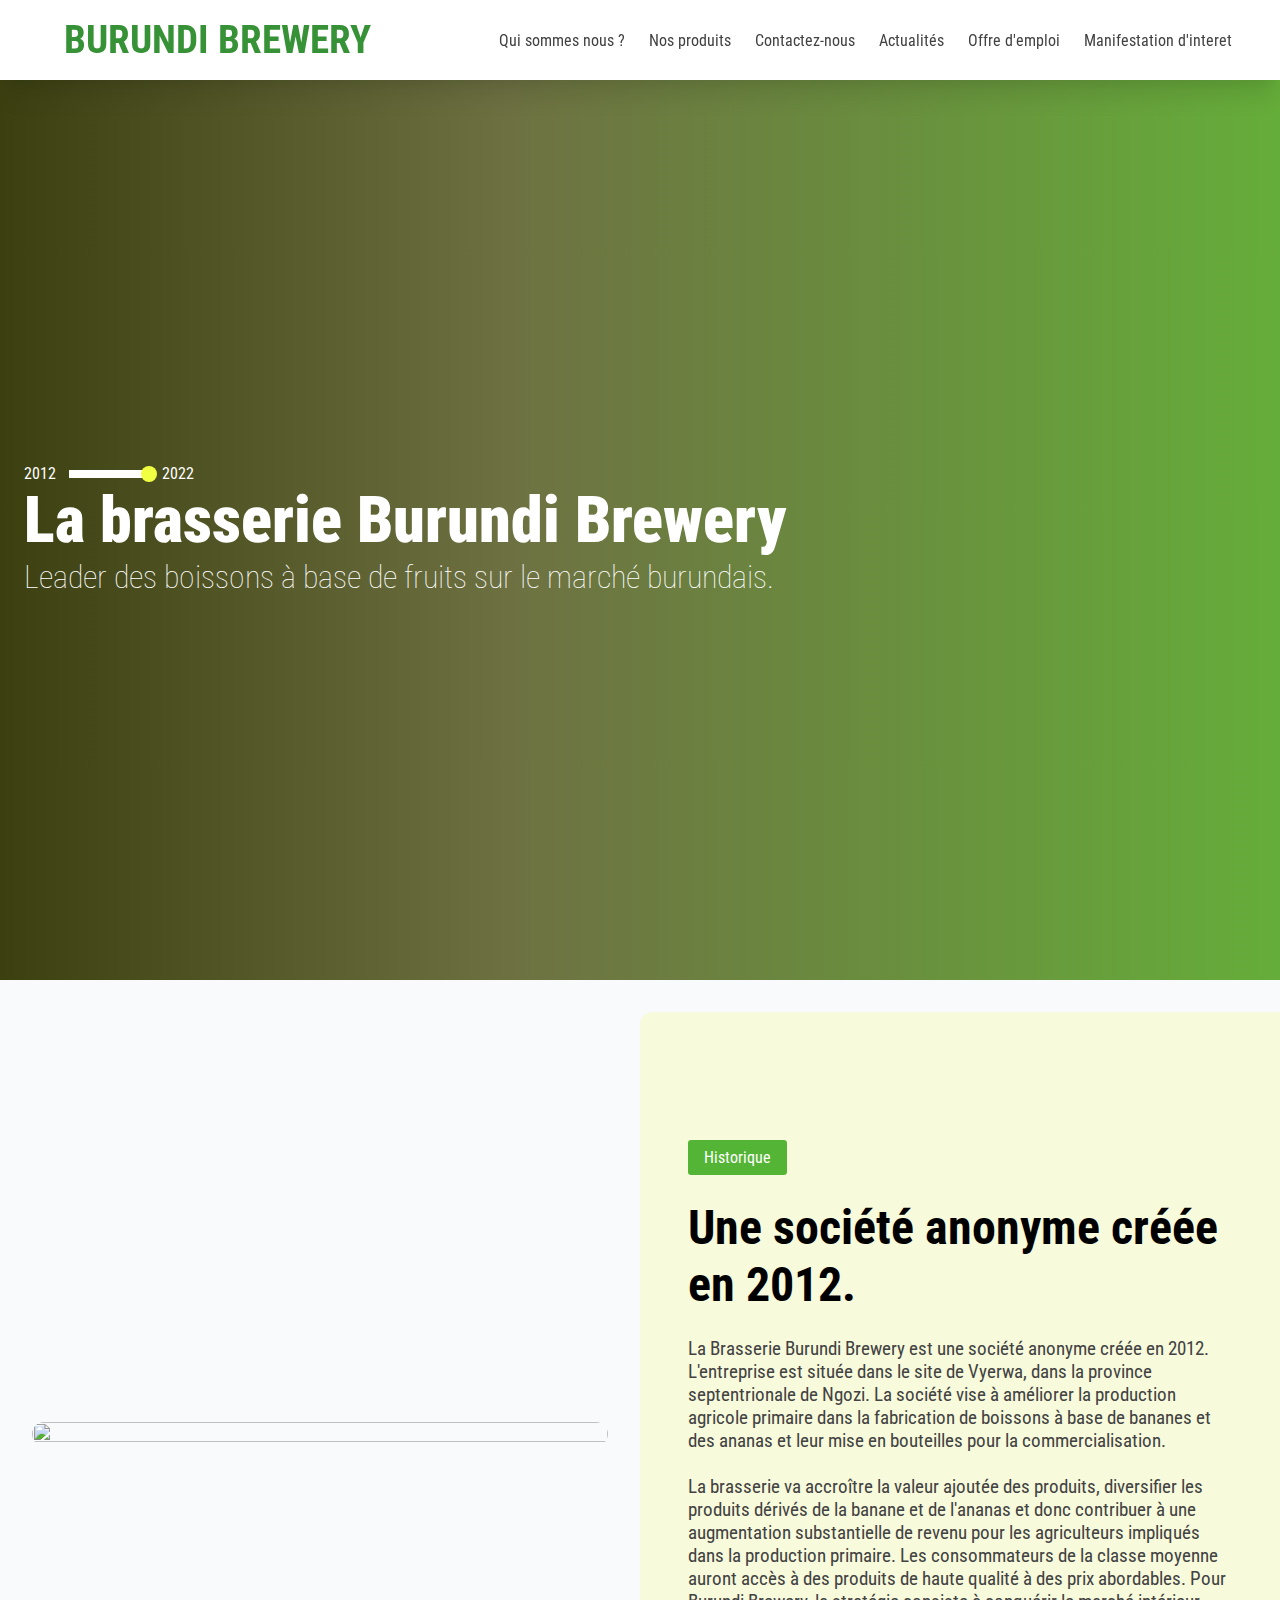
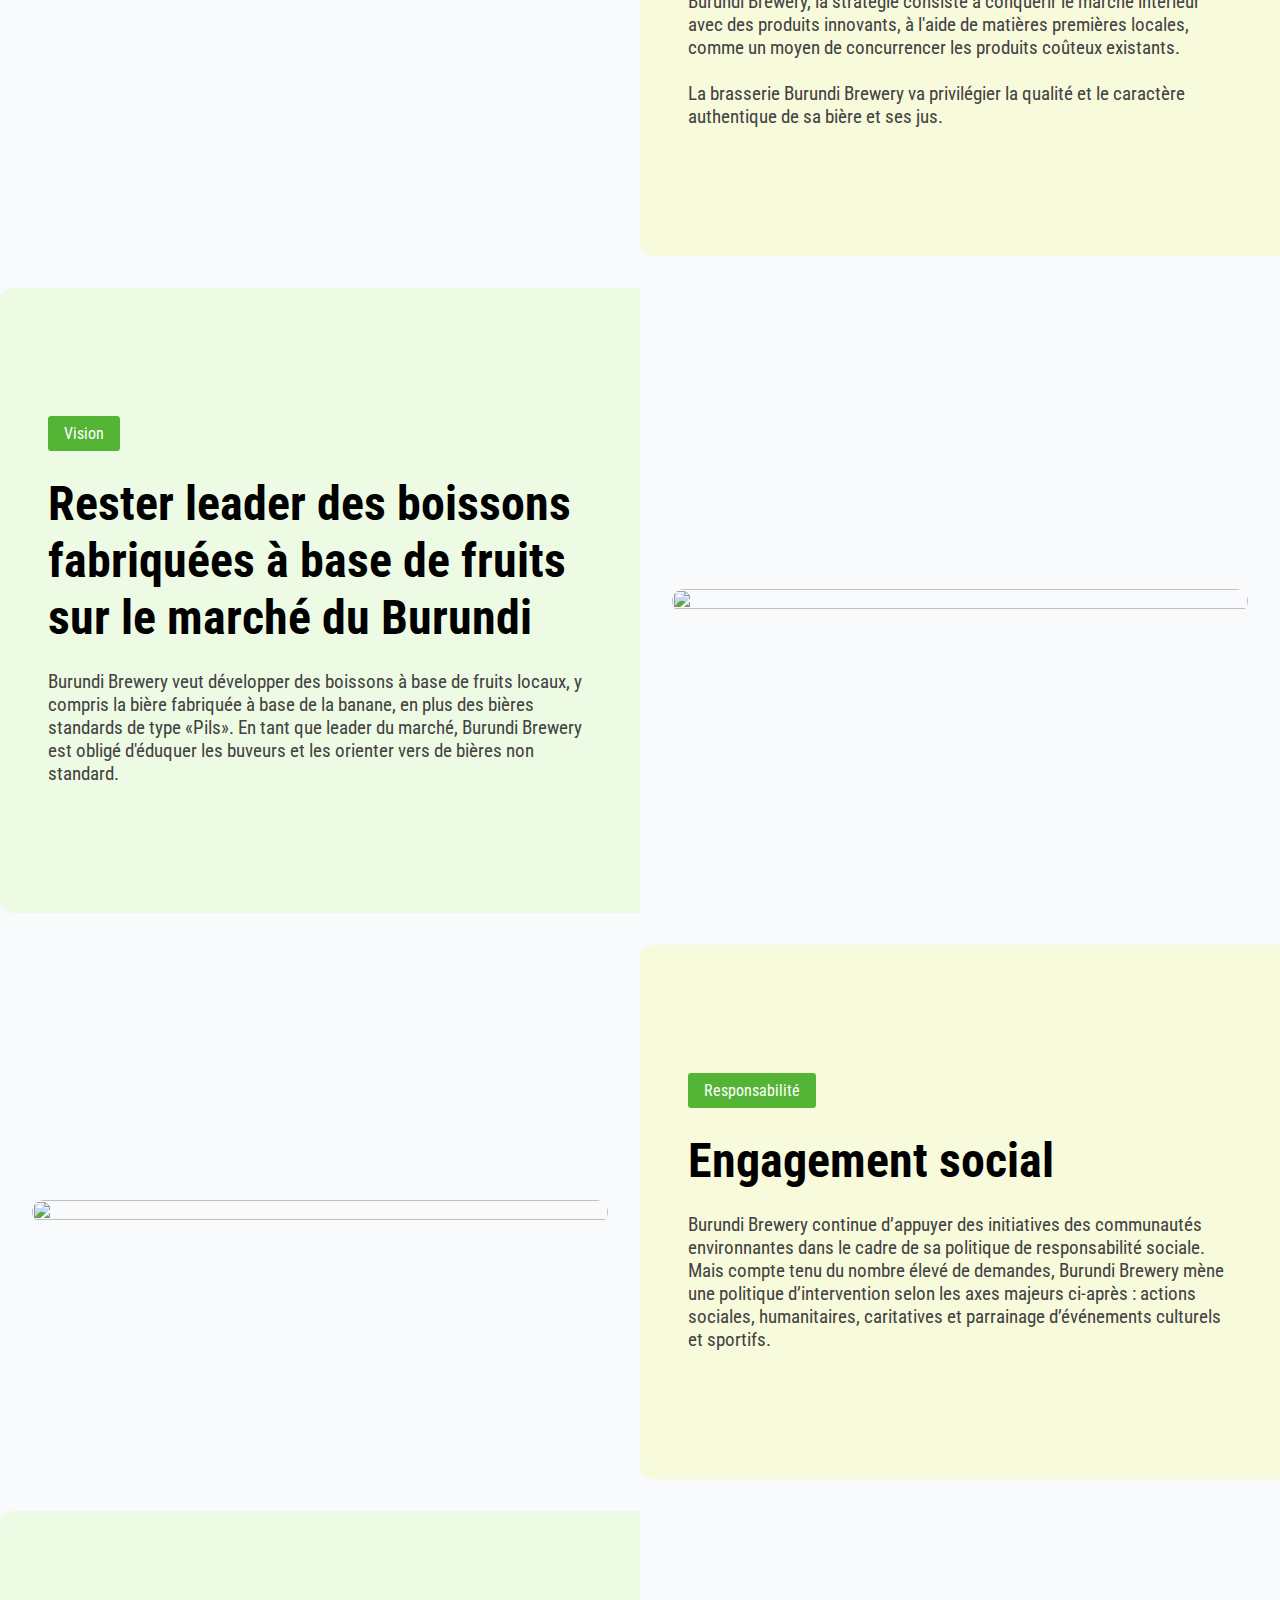
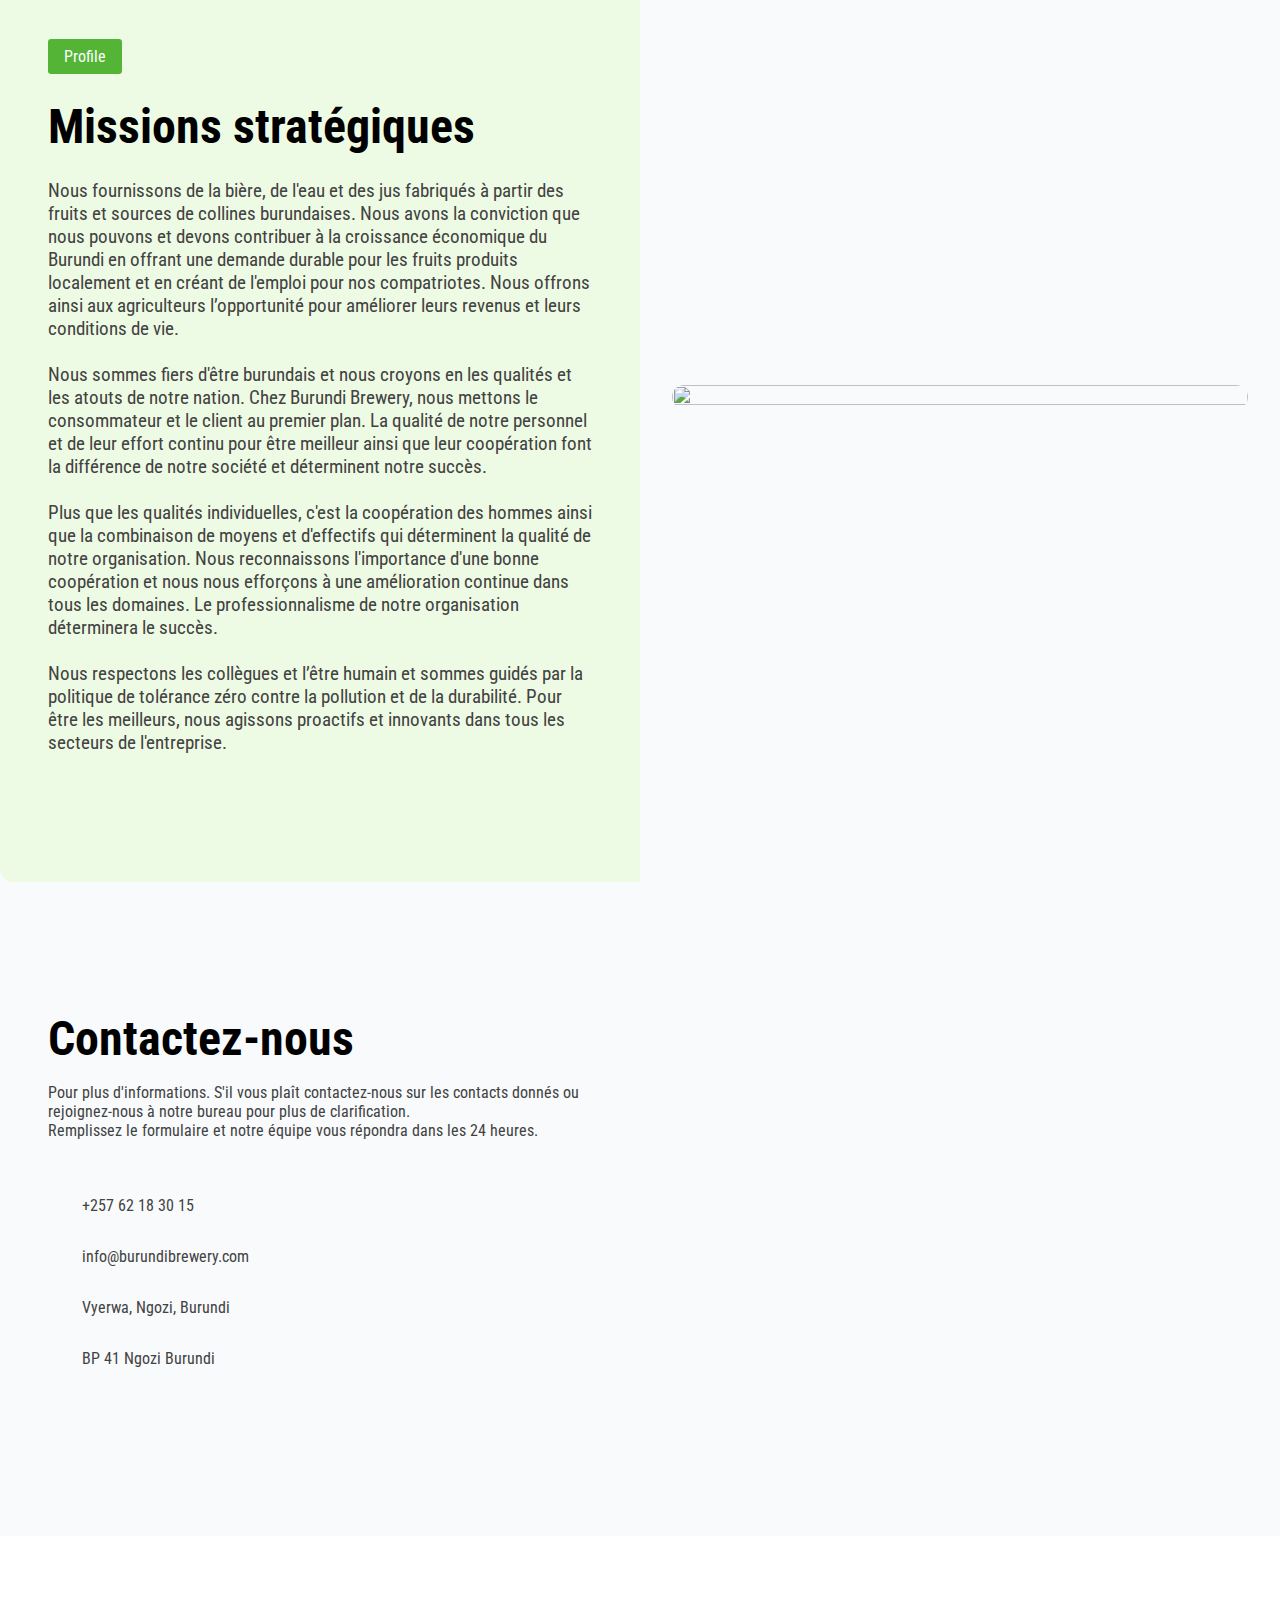
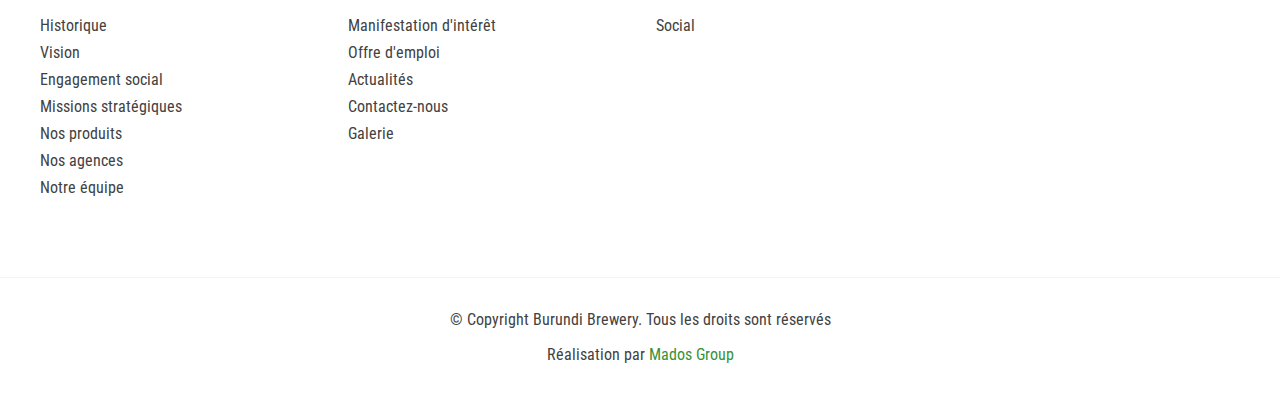
==== commit d66b2285: "edi address contact-us" ====
--- a/index.html
+++ b/index.html
@@ -162,7 +162,7 @@
                 </div>
                 <div class="single-contact flex-row column-gap-middle">
                     <i class="fa fa-location-dot"></i>
-                    <p>Vyegwa, Ngozi, Burundi</p>
+                    <p>Vyerwa, Ngozi, Burundi</p>
                 </div>
                 <div class="single-contact flex-row column-gap-middle">
                     <i class="fa fa-toolbox"></i>
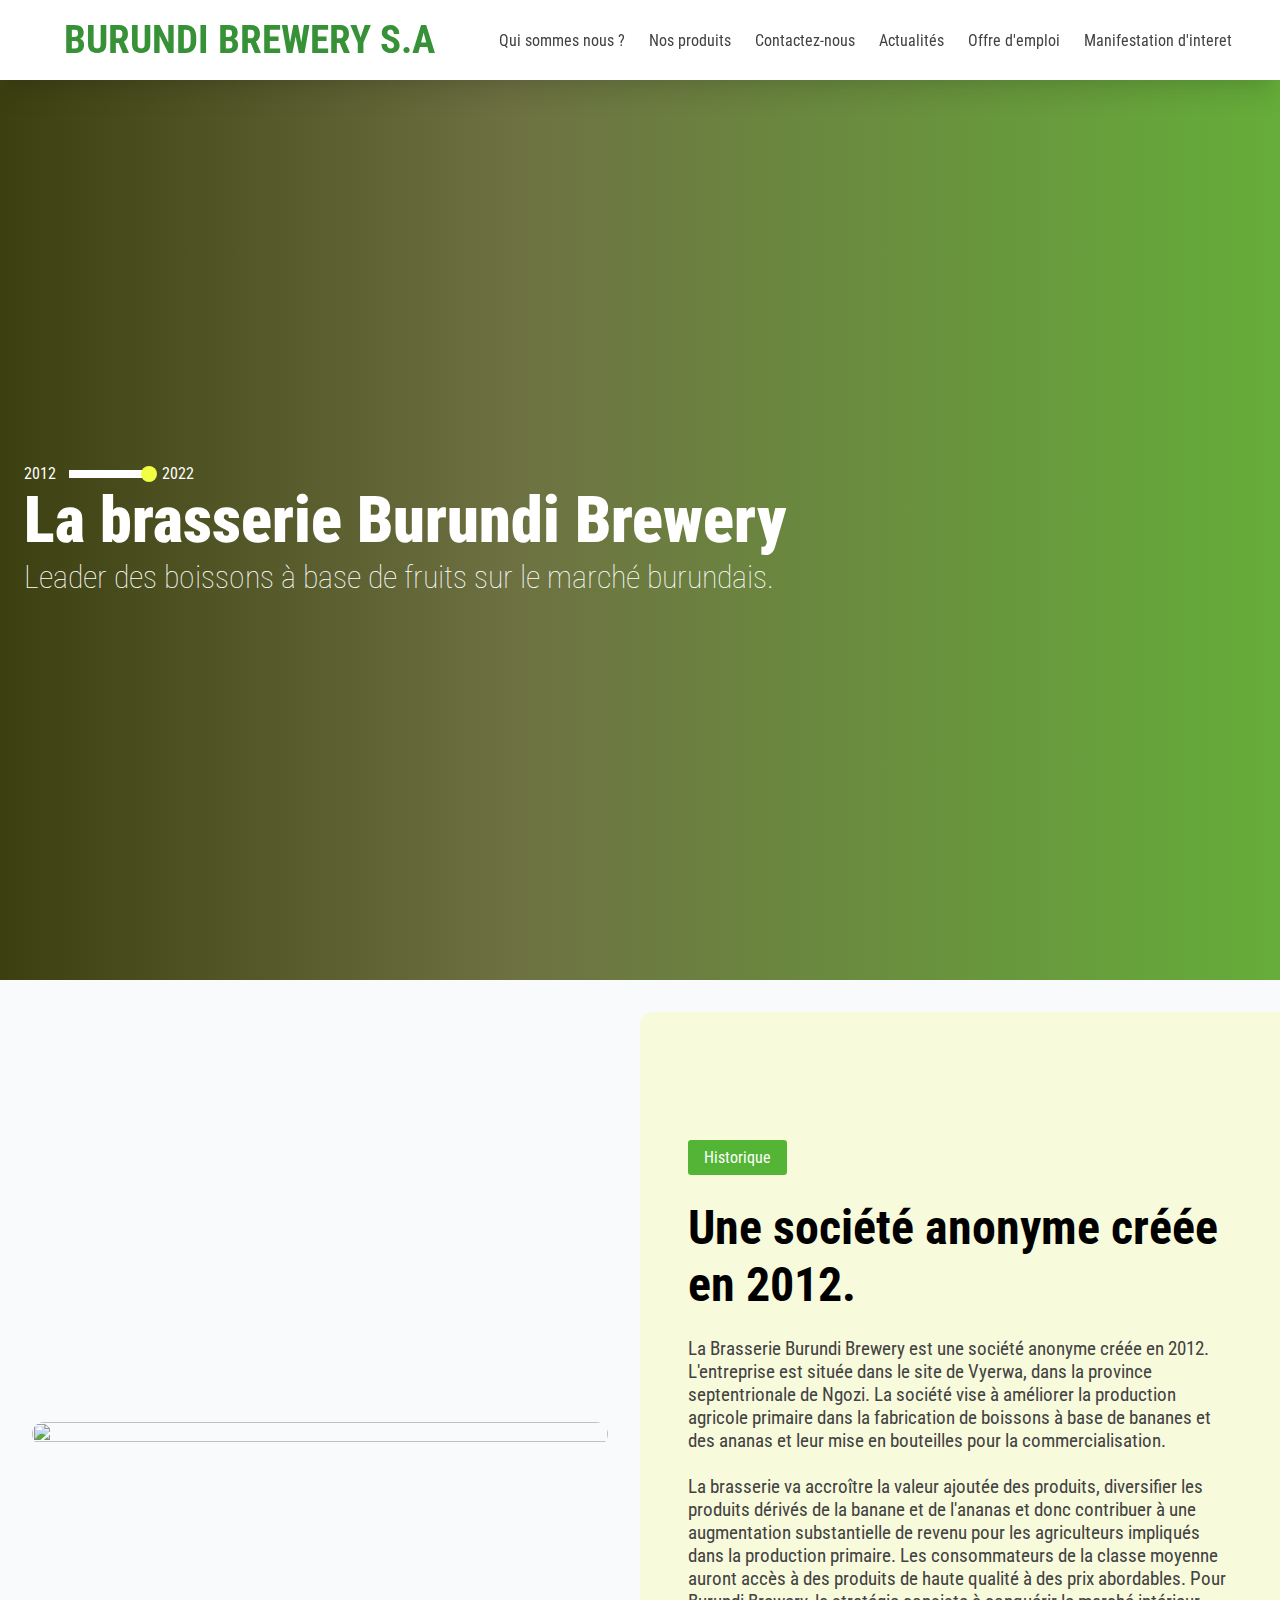
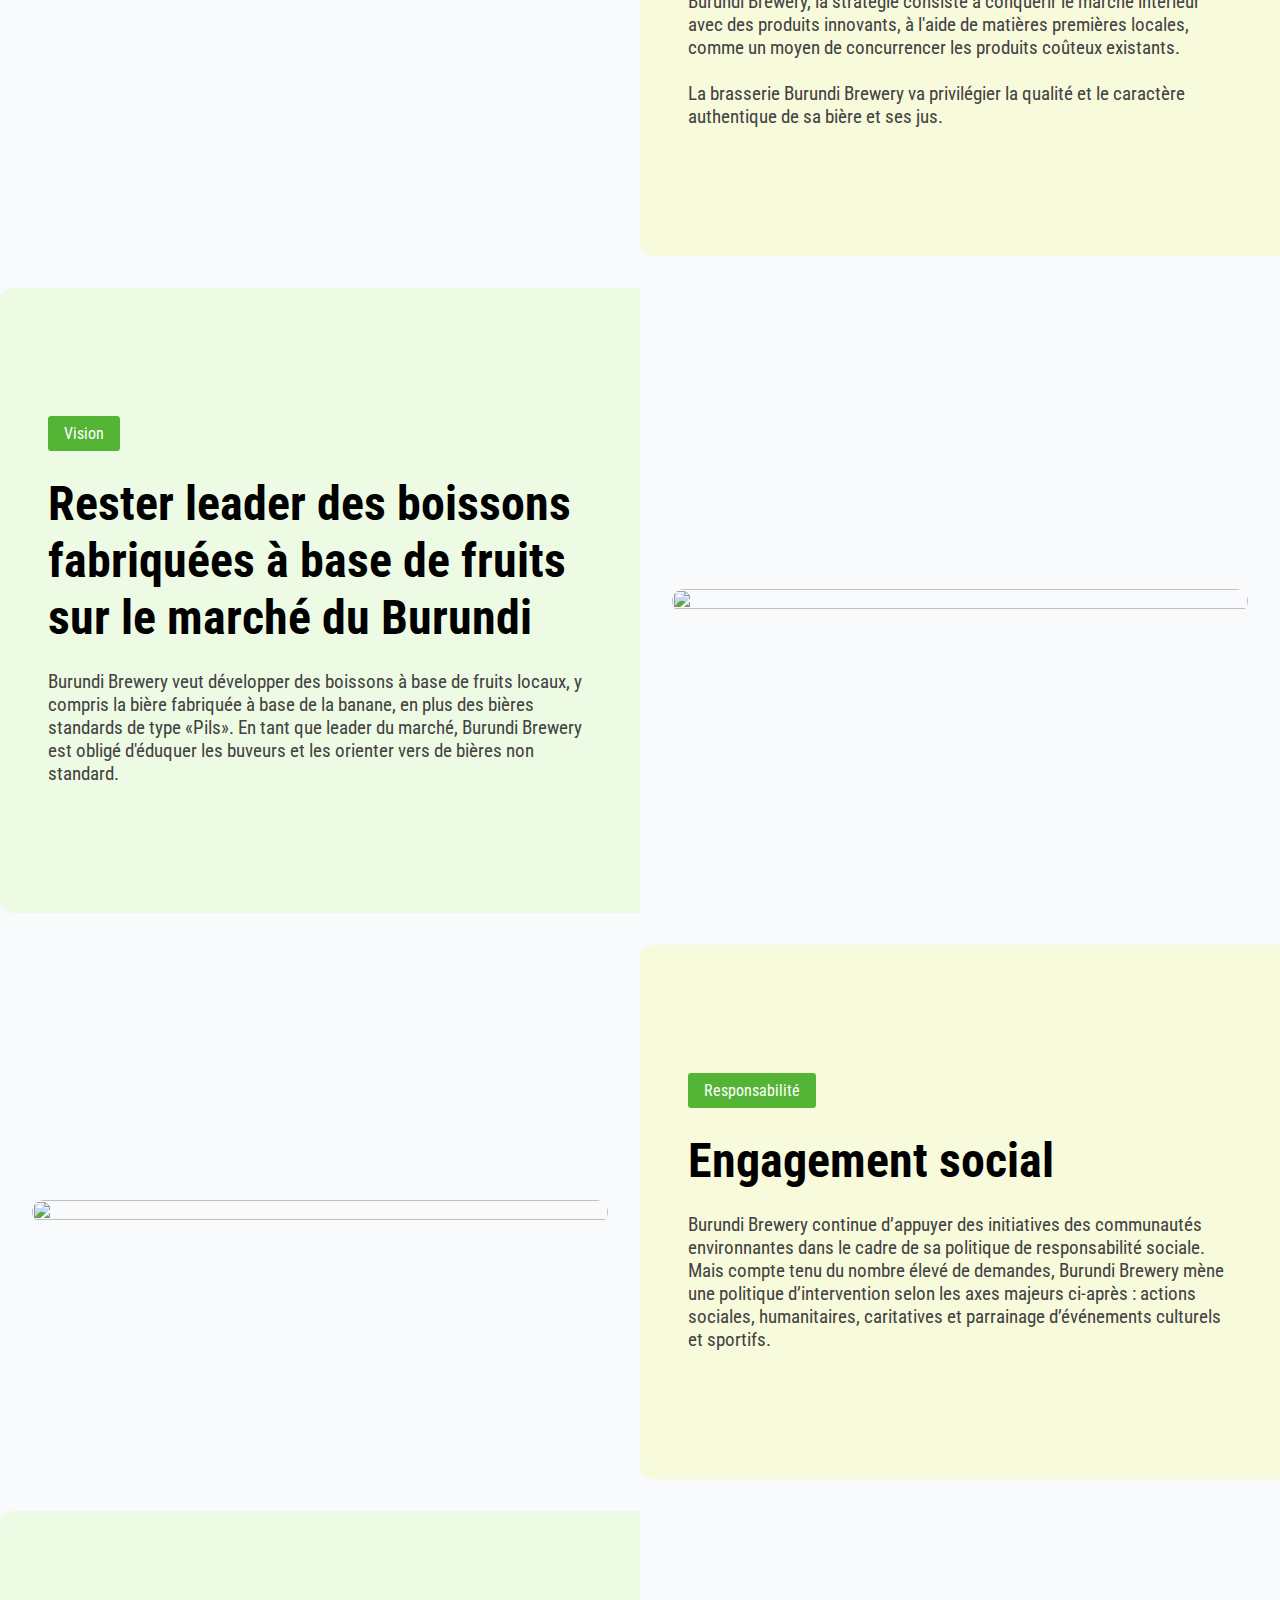
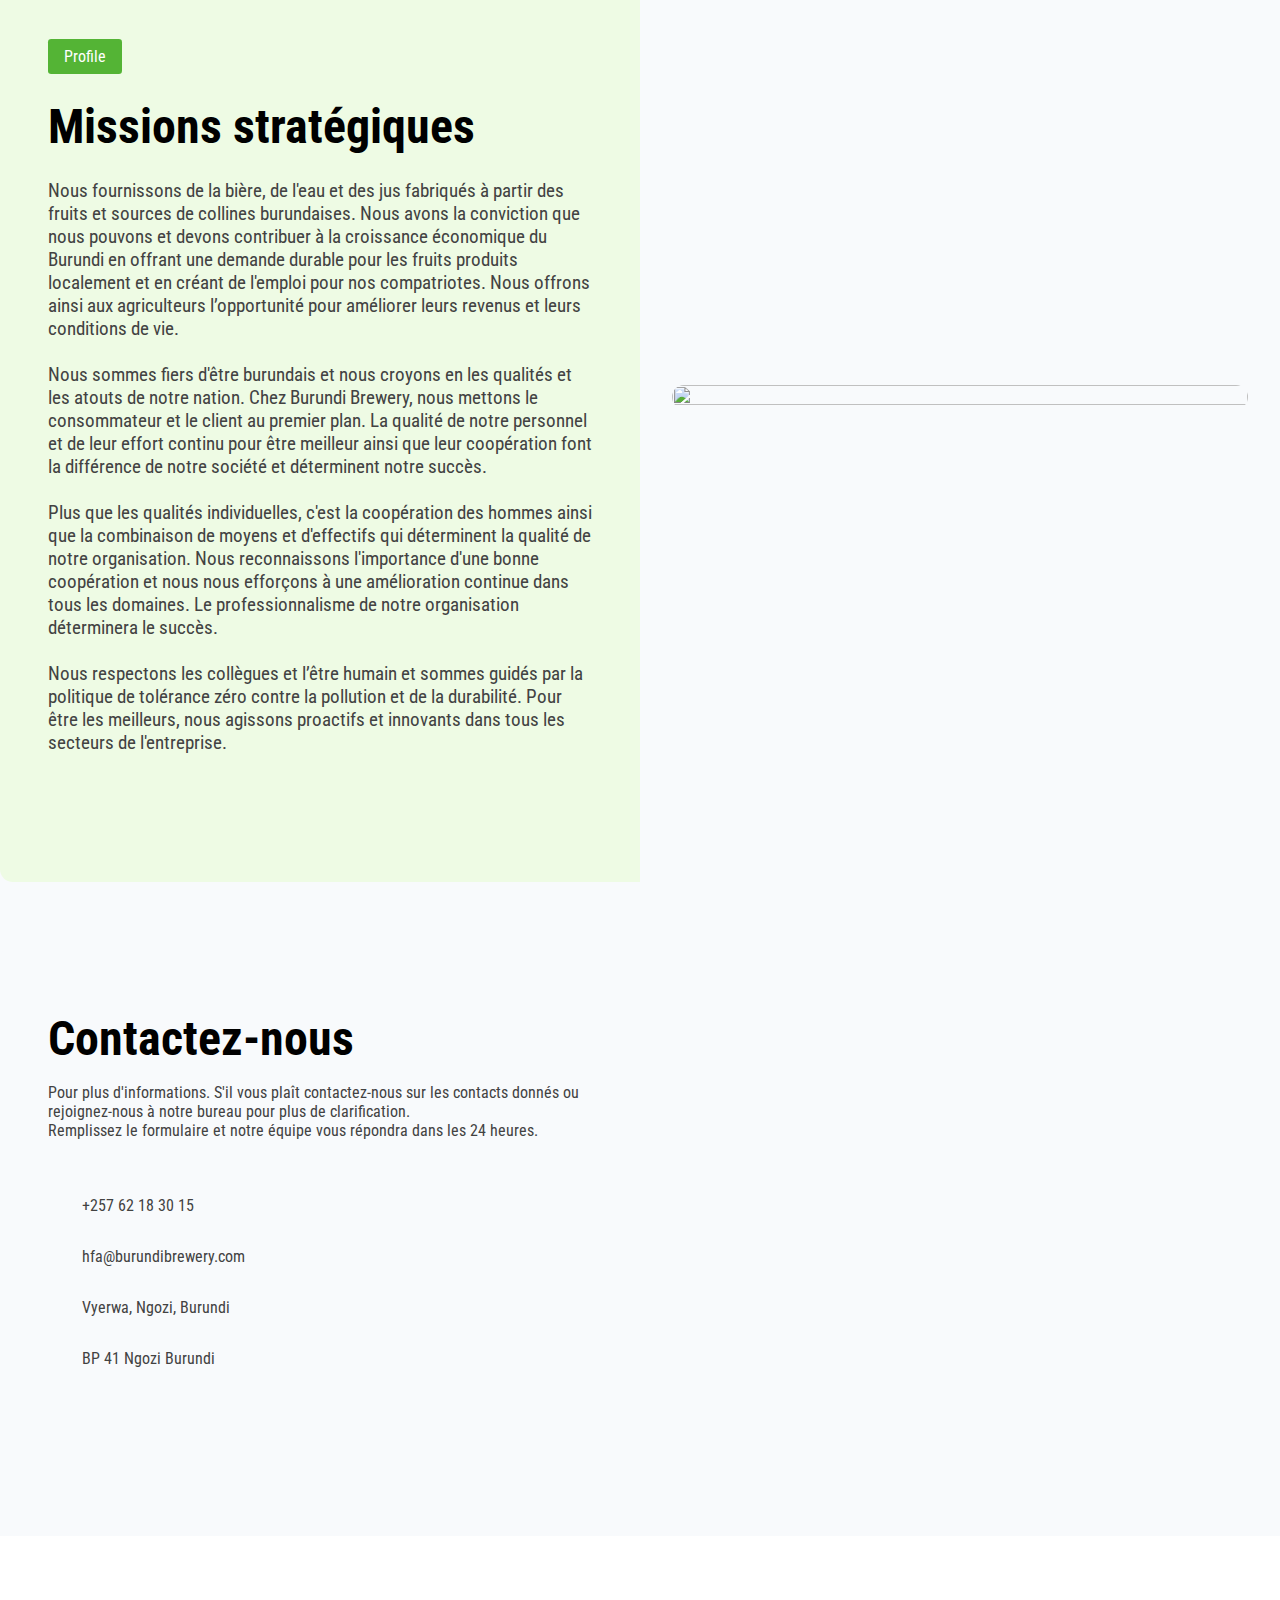
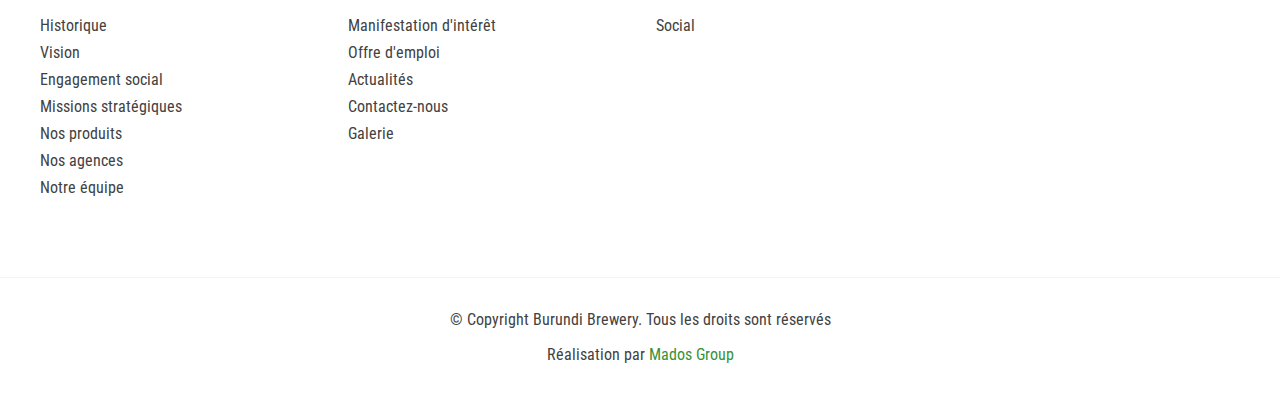
==== commit 9b087aaa: "adding a workingv mail to website" ====
--- a/index.html
+++ b/index.html
@@ -158,7 +158,7 @@
                 </div>
                 <div class="single-contact flex-row column-gap-middle">
                     <i class="fa fa-envelope"></i>
-                    <p>info@burundibrewery.com</p>
+                    <p>hfa@burundibrewery.com</p>
                 </div>
                 <div class="single-contact flex-row column-gap-middle">
                     <i class="fa fa-location-dot"></i>
--- a/style.css
+++ b/style.css
@@ -213,6 +213,7 @@
     align-items: center;
     row-gap: .7rem;
     box-shadow: rgba(0, 0, 0, 0.1) 0px 20px 25px -5px, rgba(0, 0, 0, 0.04) 0px 10px 10px -5px;
+    z-index: 1200;
 }
 
 .navbar-actions {
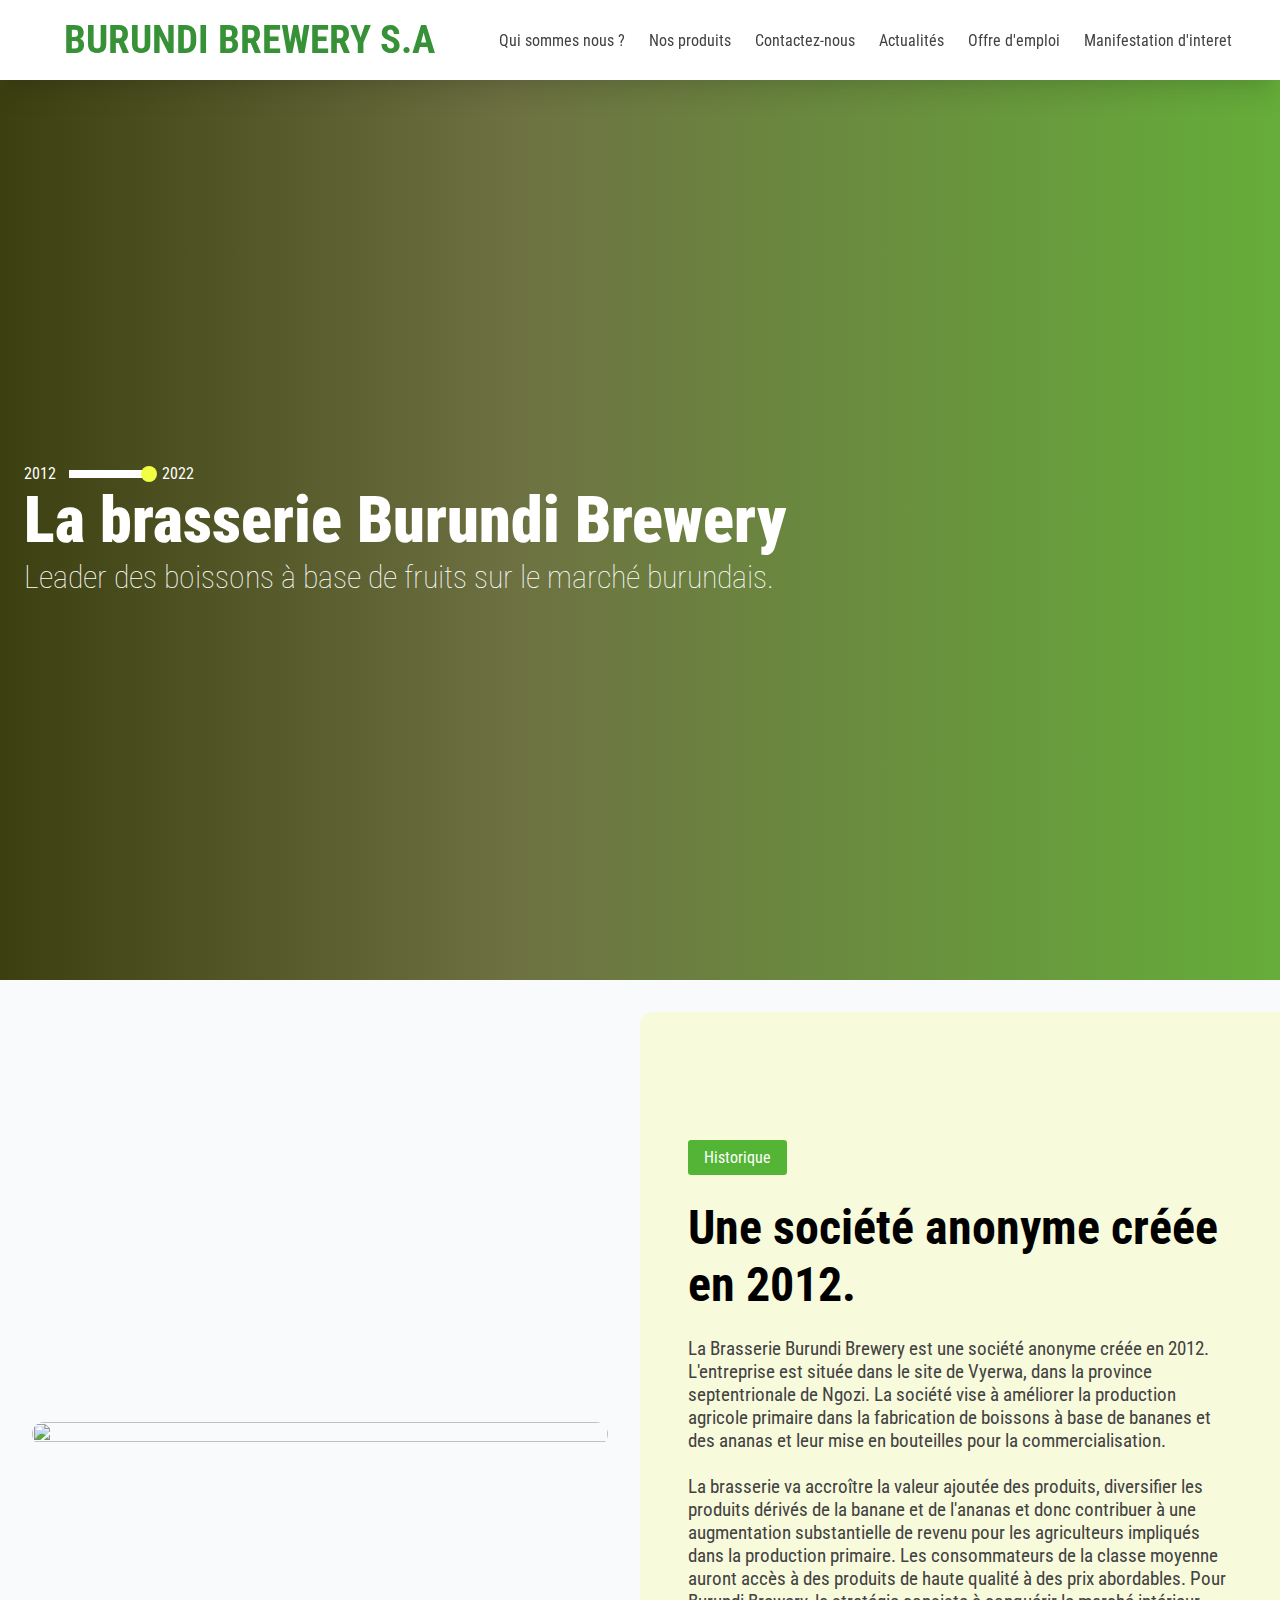
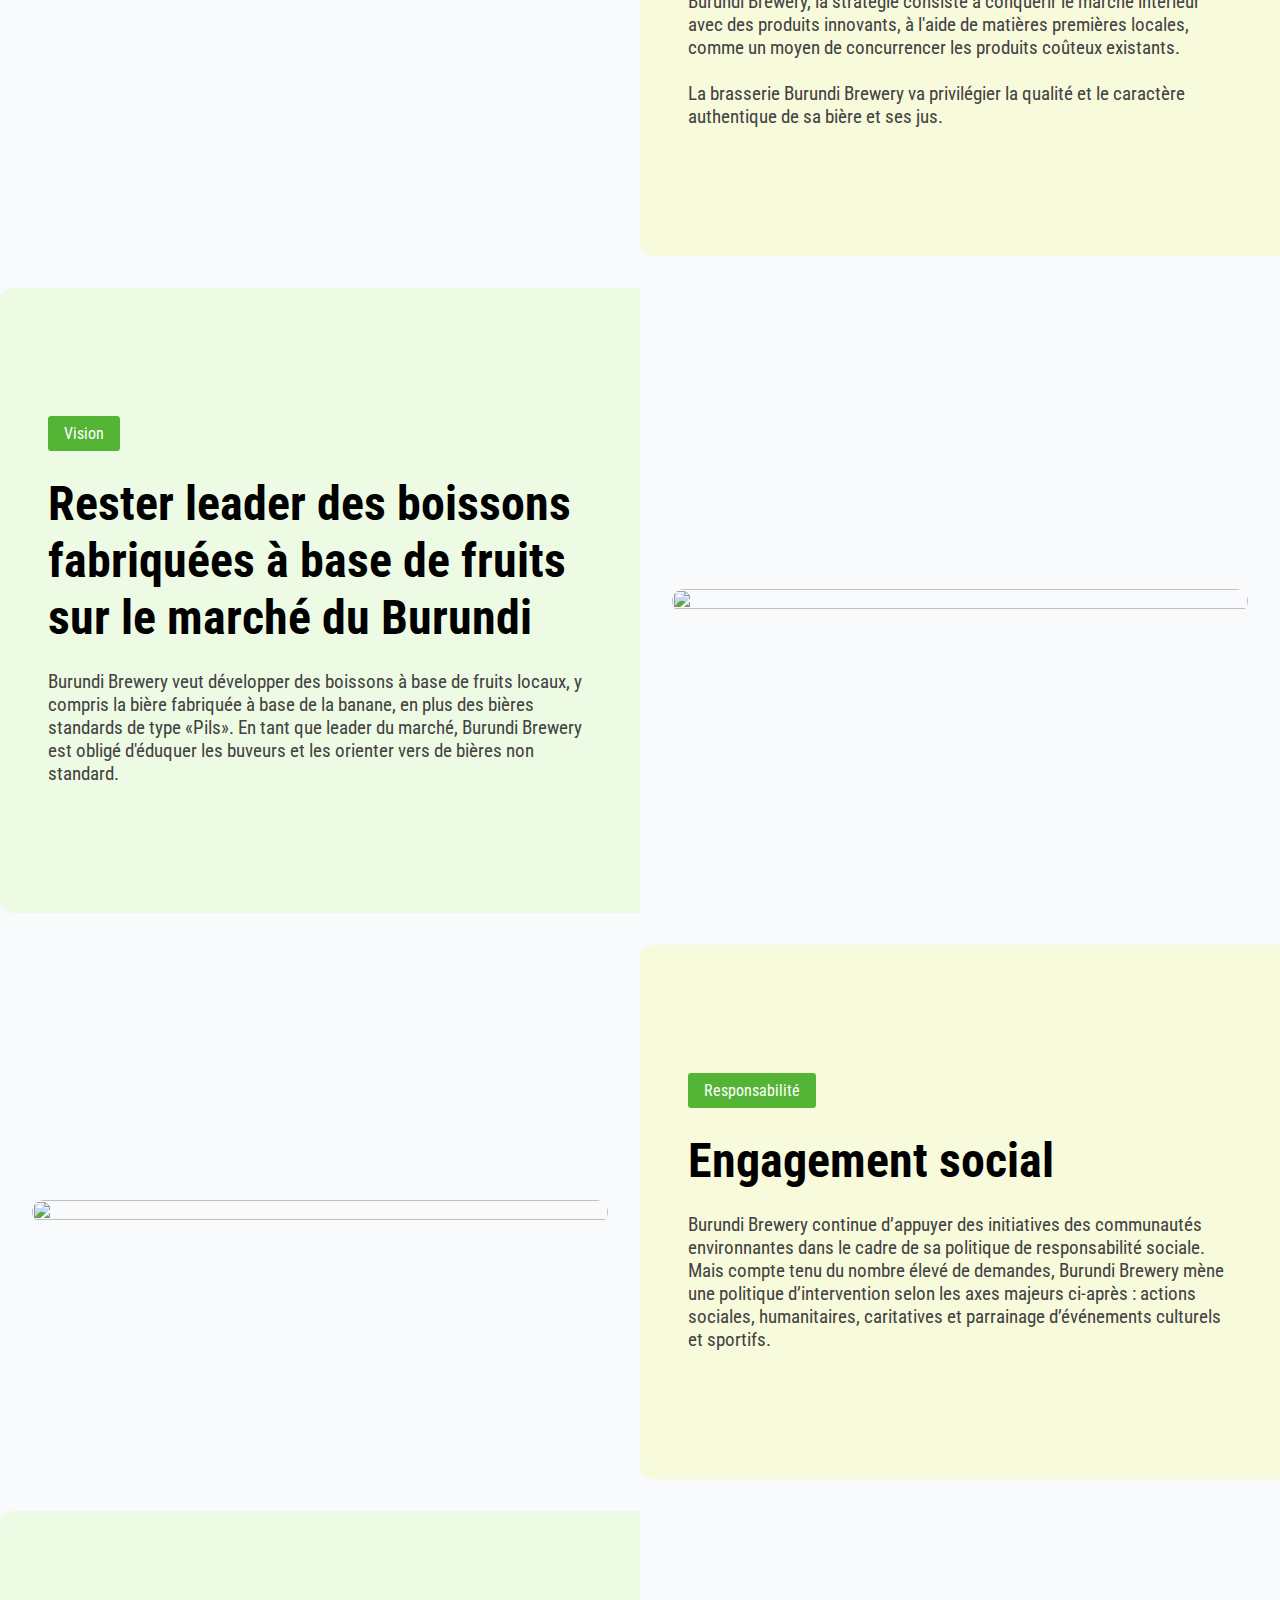
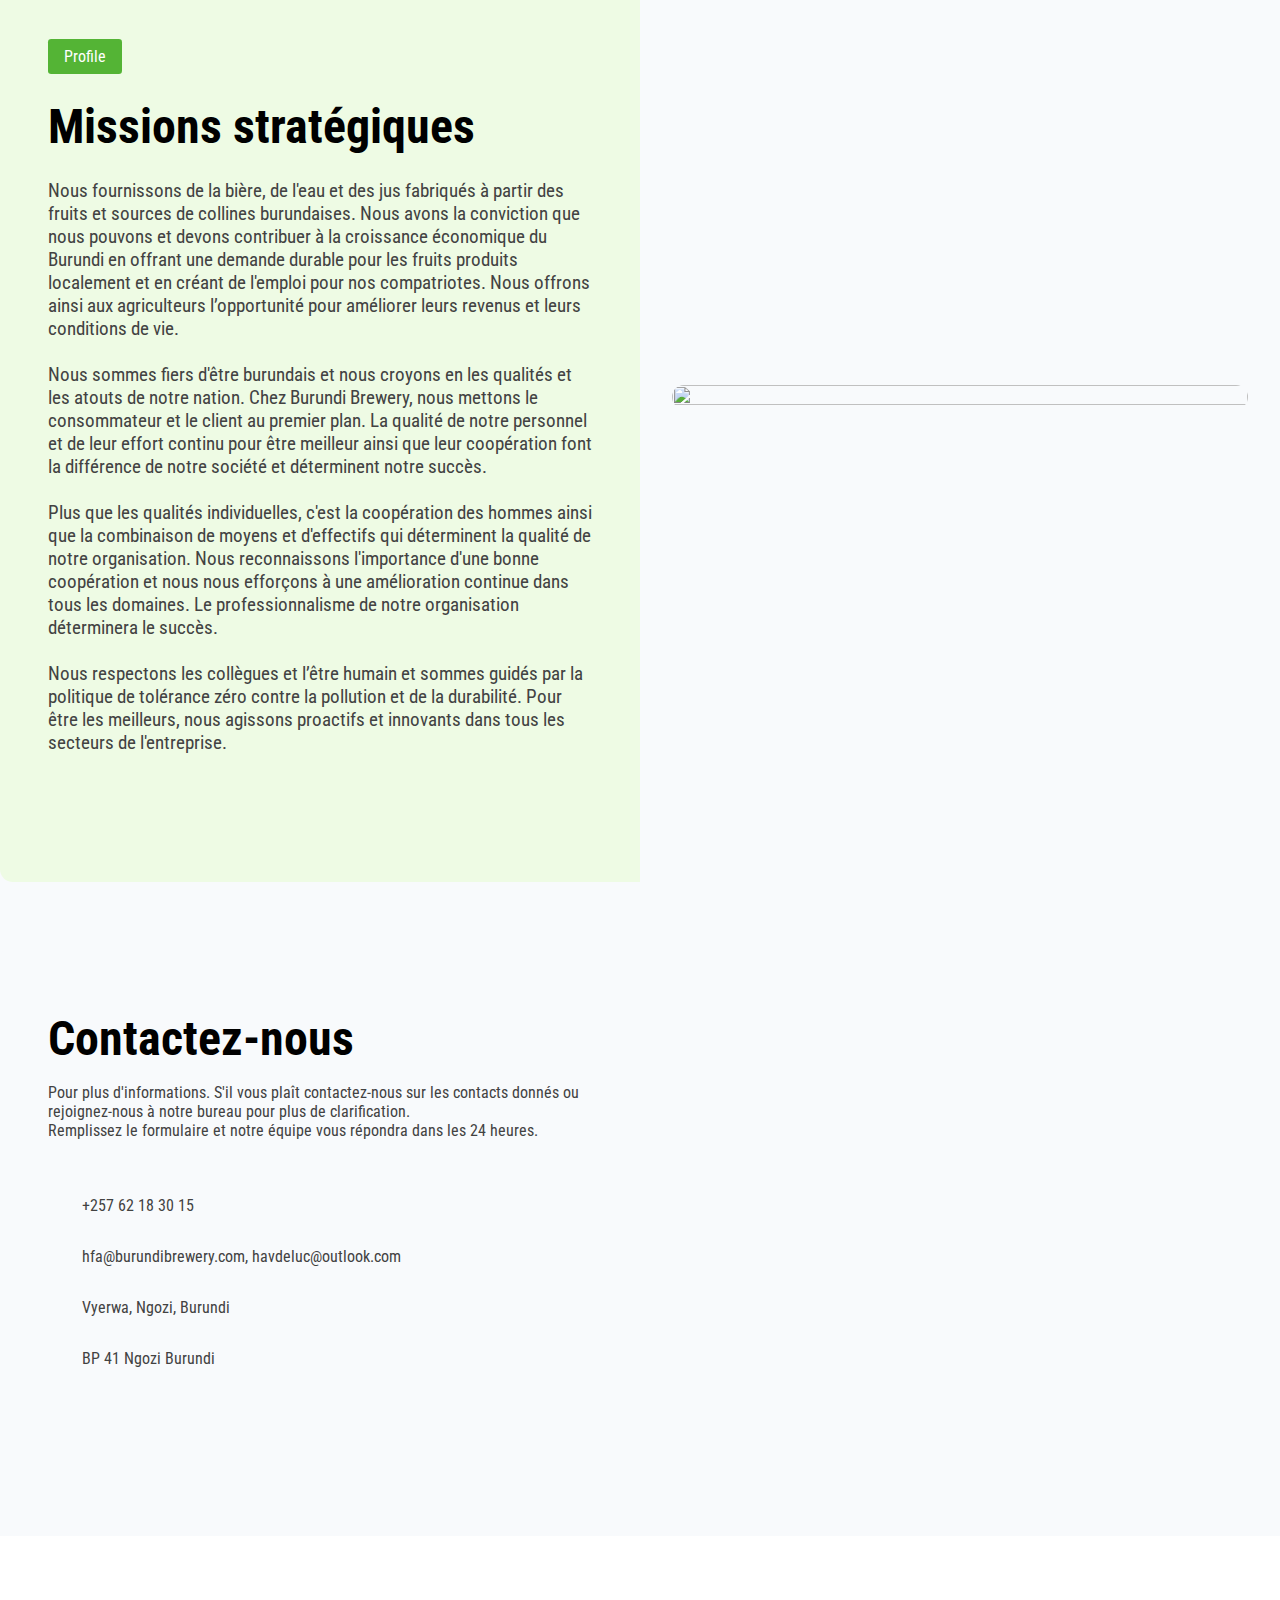
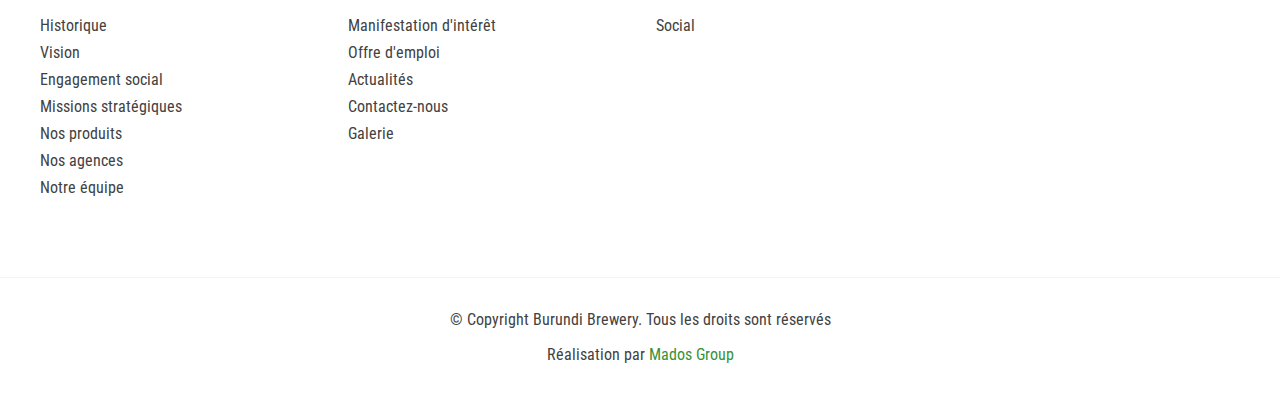
==== commit 2150b39b: "add mail" ====
--- a/index.html
+++ b/index.html
@@ -158,7 +158,7 @@
                 </div>
                 <div class="single-contact flex-row column-gap-middle">
                     <i class="fa fa-envelope"></i>
-                    <p>hfa@burundibrewery.com</p>
+                    <p>hfa@burundibrewery.com, havdeluc@outlook.com</p>
                 </div>
                 <div class="single-contact flex-row column-gap-middle">
                     <i class="fa fa-location-dot"></i>
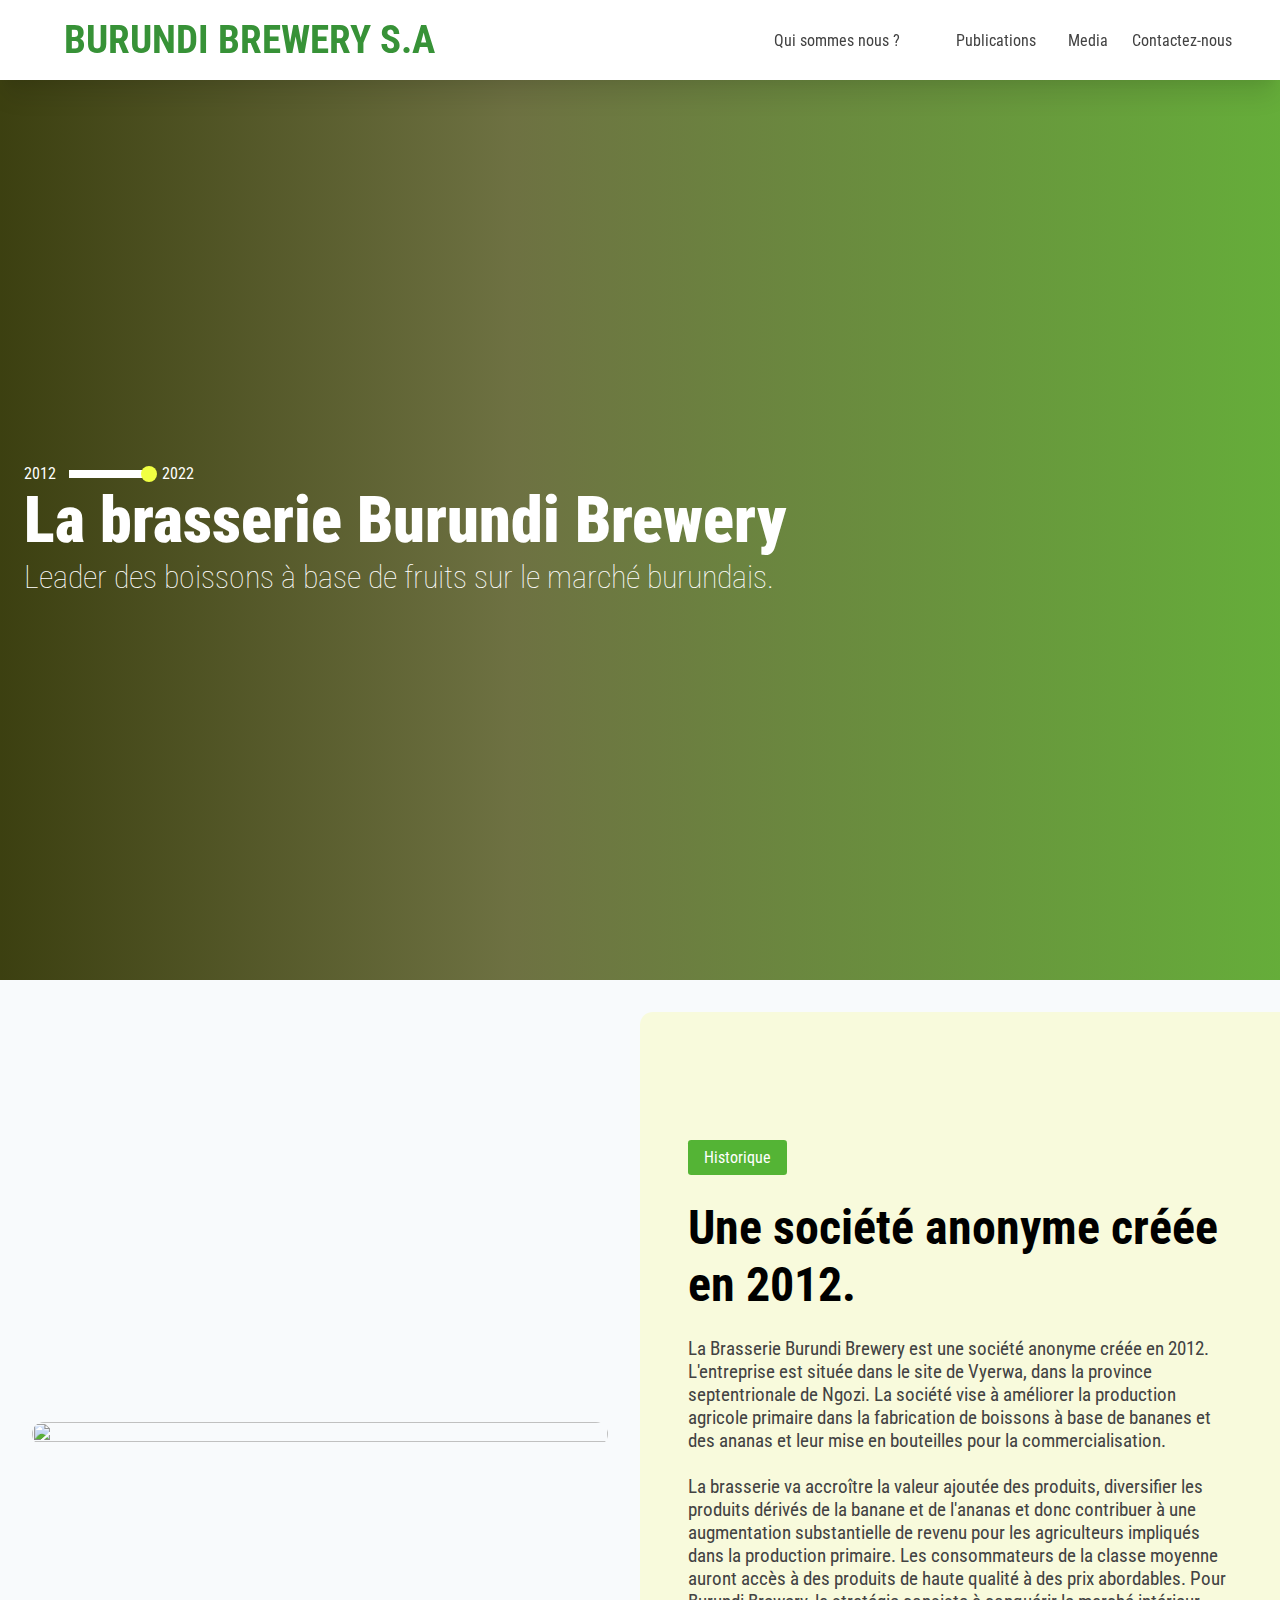
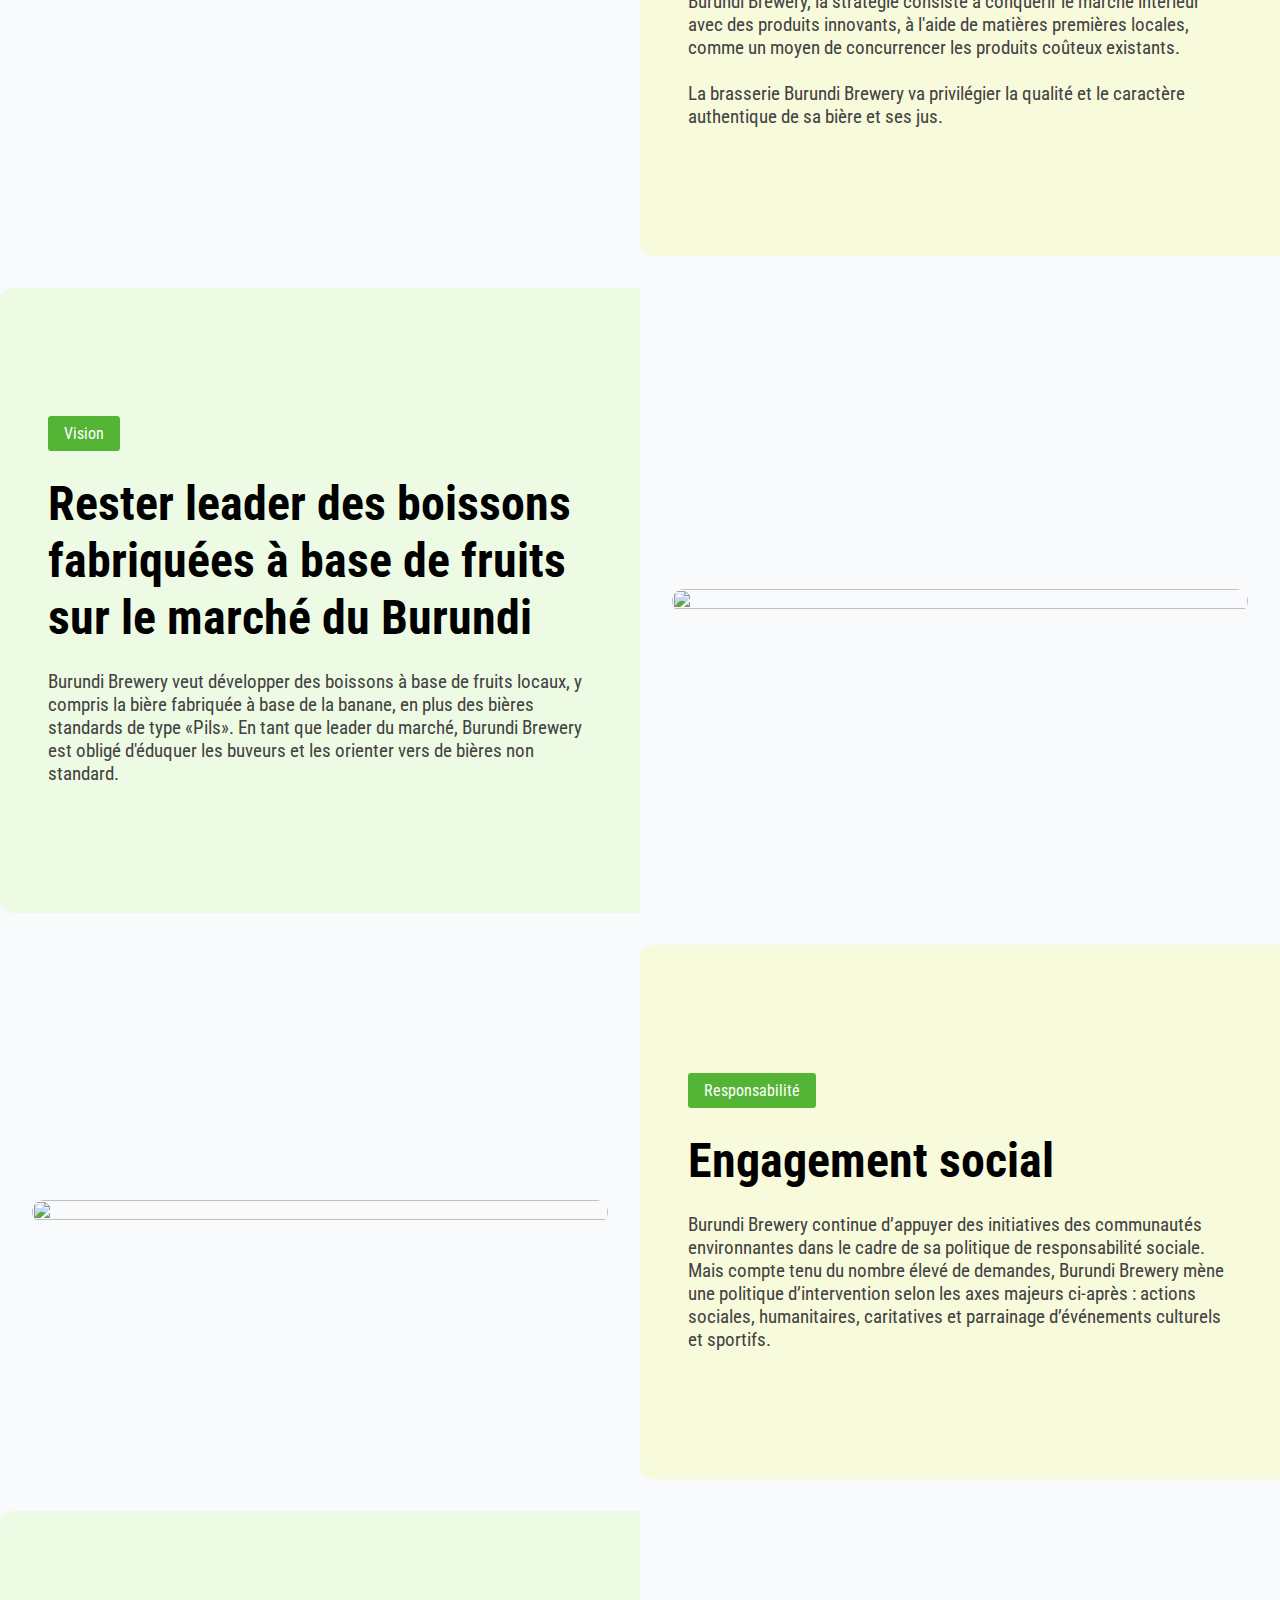
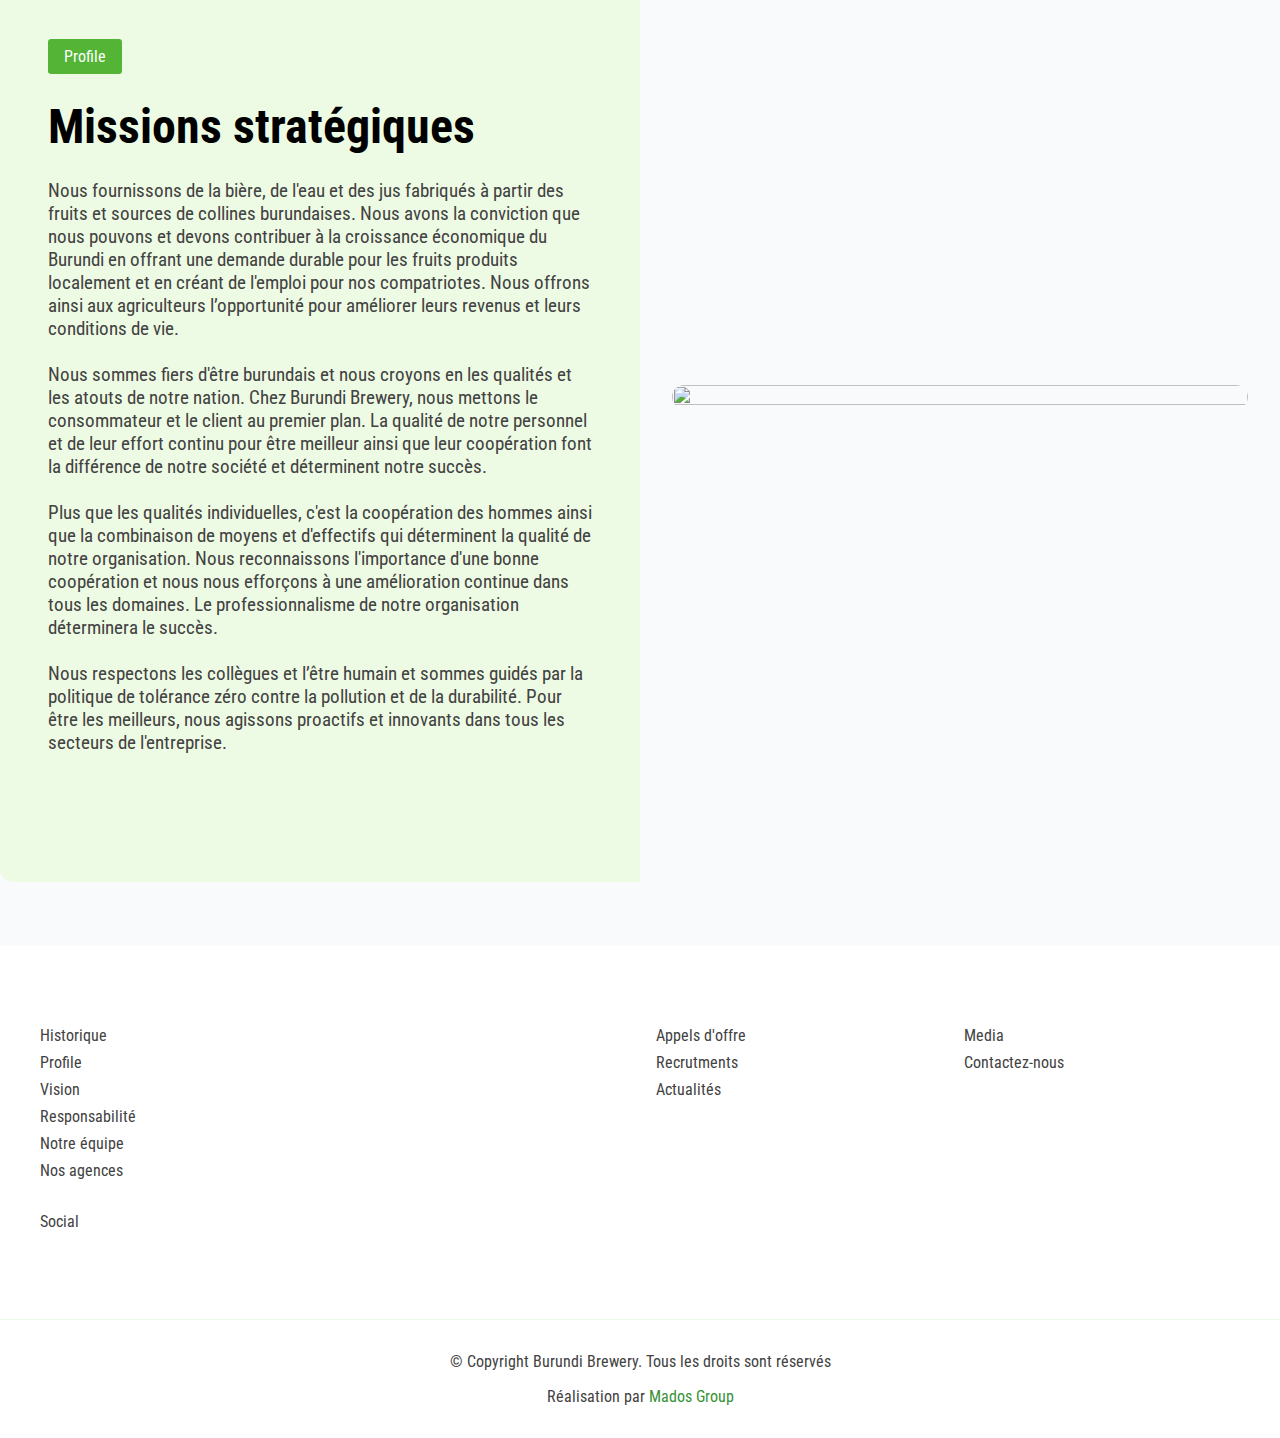
==== commit 5e037d9f: "working on recommandations" ====
--- a/index.html
+++ b/index.html
@@ -142,37 +142,6 @@
                 alt="" />
         </div>
     </section>
-    <section id="products"></section>
-    <section id="contact-us" class="duo">
-        <div class="duo-left contact-info">
-            <div class="contact-info-box">
-                <h1 class="large-title">Contactez-nous</h1>
-                <p>Pour plus d'informations. S'il vous plaît contactez-nous sur les contacts donnés ou rejoignez-nous à
-                    notre bureau pour plus
-                    de clarification.</br>Remplissez le formulaire et notre équipe vous répondra dans les 24 heures.</p>
-            </div>
-            <div class="contact-info-box">
-                <div class="single-contact flex-row column-gap-middle">
-                    <i class="fa fa-phone"></i>
-                    <p>+257 62 18 30 15</p>
-                </div>
-                <div class="single-contact flex-row column-gap-middle">
-                    <i class="fa fa-envelope"></i>
-                    <p>hfa@burundibrewery.com, havdeluc@outlook.com</p>
-                </div>
-                <div class="single-contact flex-row column-gap-middle">
-                    <i class="fa fa-location-dot"></i>
-                    <p>Vyerwa, Ngozi, Burundi</p>
-                </div>
-                <div class="single-contact flex-row column-gap-middle">
-                    <i class="fa fa-toolbox"></i>
-                    <p>BP 41 Ngozi Burundi</p>
-                </div>
-            </div>
-        </div>
-        <div id="contact-us-form" class="duo-right"></div>
-    </section>
-    <section id="staff"></section>
     <section id="media"></section>
     <footer id="footer"></footer>
     <script>
@@ -182,8 +151,8 @@
     <script crossorigin src="https://unpkg.com/react@18/umd/react.production.min.js"></script>
     <script crossorigin src="https://unpkg.com/react-dom@18/umd/react-dom.production.min.js"></script>
     <script src="./js/reactJsProduction.js" defer type="text/javascript"></script>
-    <!-- <script src="./js/reactJs.js" type="text/babel"></script> -->
-    <!-- <script src="https://unpkg.com/@babel/standalone/babel.min.js"></script> -->
+    <!-- <script src="./js/reactJs.js" type="text/babel" defer></script>
+    <script src="https://unpkg.com/@babel/standalone/babel.min.js"></script> -->
     <script src="./js/handler.js" defer type="text/javascript"></script>
 
 </body>
--- a/style.css
+++ b/style.css
@@ -35,8 +35,8 @@
     position: relative;
 }
 
-img{
-    transition: transform .2s ease; 
+img {
+    transition: transform .2s ease;
 }
 
 img:hover {
@@ -48,7 +48,6 @@
     position: fixed;
     display: flex;
     flex-direction: column;
-    z-index: 200;
     background-color: var(--card);
     right: 0;
     width: 30rem;
@@ -58,6 +57,7 @@
     transition: transform 0.3s ease;
     height: 100vh;
     min-height: 100vh;
+    z-index: 2000;
 }
 
 .side-menu .navbar {
@@ -101,6 +101,7 @@
     display: flex;
     flex-direction: column;
     height: auto;
+    align-items: flex-start;
 }
 
 section {
@@ -214,6 +215,7 @@
     row-gap: .7rem;
     box-shadow: rgba(0, 0, 0, 0.1) 0px 20px 25px -5px, rgba(0, 0, 0, 0.04) 0px 10px 10px -5px;
     z-index: 1200;
+    user-select: none;
 }
 
 .navbar-actions {
@@ -756,6 +758,32 @@
     row-gap: 2rem;
 }
 
+.eoi-form{
+    width: 35rem;
+    height: 100%;
+    overflow: auto;
+    row-gap: 1rem;
+}
+
+.eoi-form button{
+    height: 3rem;
+    min-height: 3rem;
+}
+
+.eoi-form-parent{
+    height: 100%;
+    min-height: 100%;
+    overflow: auto;
+    padding: 4rem 5rem;
+}
+
+.eoi-form-parent .duo-left, .eoi-form-parent .contact-info{
+    height: 100%;
+    min-height: 100%;
+    overflow: auto;
+    border-radius: 0;
+}
+
 .input-labeled {
     display: flex;
     flex-direction: column;
@@ -871,6 +899,10 @@
     padding: 0 2rem;
 }
 
+#staff {
+    padding: 4rem 2rem;
+}
+
 .jobs,
 .staff-members {
     width: 100%;
@@ -920,7 +952,7 @@
     display: flex;
     align-items: center;
     justify-content: center;
-    z-index: 100;
+    z-index: 2500;
     background-color: rgba(0, 0, 0, 0.50);
     overflow: hidden;
 }
@@ -1291,7 +1323,40 @@
     row-gap: 2rem;
 }
 
-
+.navbar-actions a {
+    display: flex;
+    flex-direction: row;
+    column-gap: .5rem;
+    align-items: center;
+    white-space: nowrap;
+}
+
+.contextual-arrow, .product-list {
+    display: flex;
+    flex-direction: column;
+    position: relative;
+}
+
+.contextual-menu {
+    top: 1.8rem;
+    padding: 1rem;
+    background-color: var(--card);
+    position: absolute;
+    width: 100%;
+    min-width: fit-content;
+    box-shadow: rgba(149, 157, 165, 0.2) 0px 8px 24px;
+    display: flex;
+    flex-direction: column;
+    row-gap: 1rem;
+    transform: scaleY(0);
+    transform-origin: top;
+    transition: transform 0.3s ease;
+    z-index: 1000;
+}
+
+.contextual-arrow:hover .contextual-menu, .product-list:hover .contextual-menu {
+    transform: scaleY(1);
+}
 
 
 
@@ -1312,6 +1377,30 @@
         row-gap: 1.5rem;
     }
 
+    .eoi-form-parent .duo-left, .eoi-form-parent .contact-info{
+        display: none;
+    }
+
+    .eoi-form-parent{
+        padding: 3rem 2rem;
+    }
+
+    .eoi-form{
+        height: fit-content;
+        max-height: fit-content;
+        padding: 4rem 2rem;
+    }
+
+    .modal-curtain{
+        align-items: center;
+        justify-content: center;
+    }
+
+    .duo{
+        align-items: center;
+        justify-content: center;
+    }
+
 }
 
 @media screen and (max-width: 700px) {
@@ -1326,6 +1415,8 @@
 }
 
 @media screen and (max-width : 920px) {
+
+ 
 
     .duo,
     #contact-us {
@@ -1399,7 +1490,7 @@
 
 }
 
-#slide-from{
+#slide-from {
     height: 100vh;
     width: 100vw;
     background-color: var(--yellow);
@@ -1407,7 +1498,8 @@
 
 
 /* Slideshow container */
-.slideshow-container, .slideshow-container-gallery {
+.slideshow-container,
+.slideshow-container-gallery {
     max-width: 100%;
     width: 100%;
     min-width: 100%;
@@ -1418,7 +1510,7 @@
 
 }
 
-.slideshow-container{
+.slideshow-container {
     background-position: center;
     background-size: cover;
     background-repeat: no-repeat;
@@ -1442,7 +1534,7 @@
     object-fit: cover;
 }
 
-.slide-gallery img{
+.slide-gallery img {
     min-height: auto;
     height: 10rem;
 }
@@ -1471,7 +1563,7 @@
     border-radius: 3px 0 0 3px;
 }
 
-.prev{
+.prev {
     left: 0;
 }
 
@@ -1535,29 +1627,56 @@
     }
 }
 
-.p-centered{
+.p-centered {
     text-align: center;
 }
-.gallery-image-space{
-    height: 25rem;
-    width: 100%;
-}
-
-.slide-show-slides{
-    width: 100%;
-    height: 100%;
-    min-height: 20rem;
+
+.gallery-image-space {
+    /* height: 25rem; */
+    height: fit-content;
+    width: 100%;
+}
+
+.slide-show-slides {
+    width: 100%;
+    height: fit-content;
     background-color: var(--card);
-    /* box-shadow: rgba(149, 157, 165, 0.2) 0px 8px 24px; */
     position: relative;
     overflow: hidden;
     align-items: center;
     justify-content: center;
     display: flex;
-}
-
-.image-slide{
-    width: 100%;
-    height: 100%;
+    flex-direction: column;
+    padding: 1rem 0rem;
+}
+
+.image-slide {
+    height: 18rem;
+    min-height: 18rem;
+    max-height: 18rem;
     object-fit: contain;
+}
+
+.single-image-description p {
+    text-align: center;
+}
+
+.single-image-description .social-media {
+    width: 100%;
+    justify-content: center;
+    column-gap: 2rem;
+    padding: 0rem 3.5rem;
+}
+
+.single-image-description .social-media a:hover {
+    color: var(--green);
+}
+
+.single-image-description {
+    display: flex;
+    padding: 2rem 1.5rem;
+    background-color: var(--card);
+    flex-direction: column;
+    row-gap: 1.5rem;
+    align-items: flex-end;
 }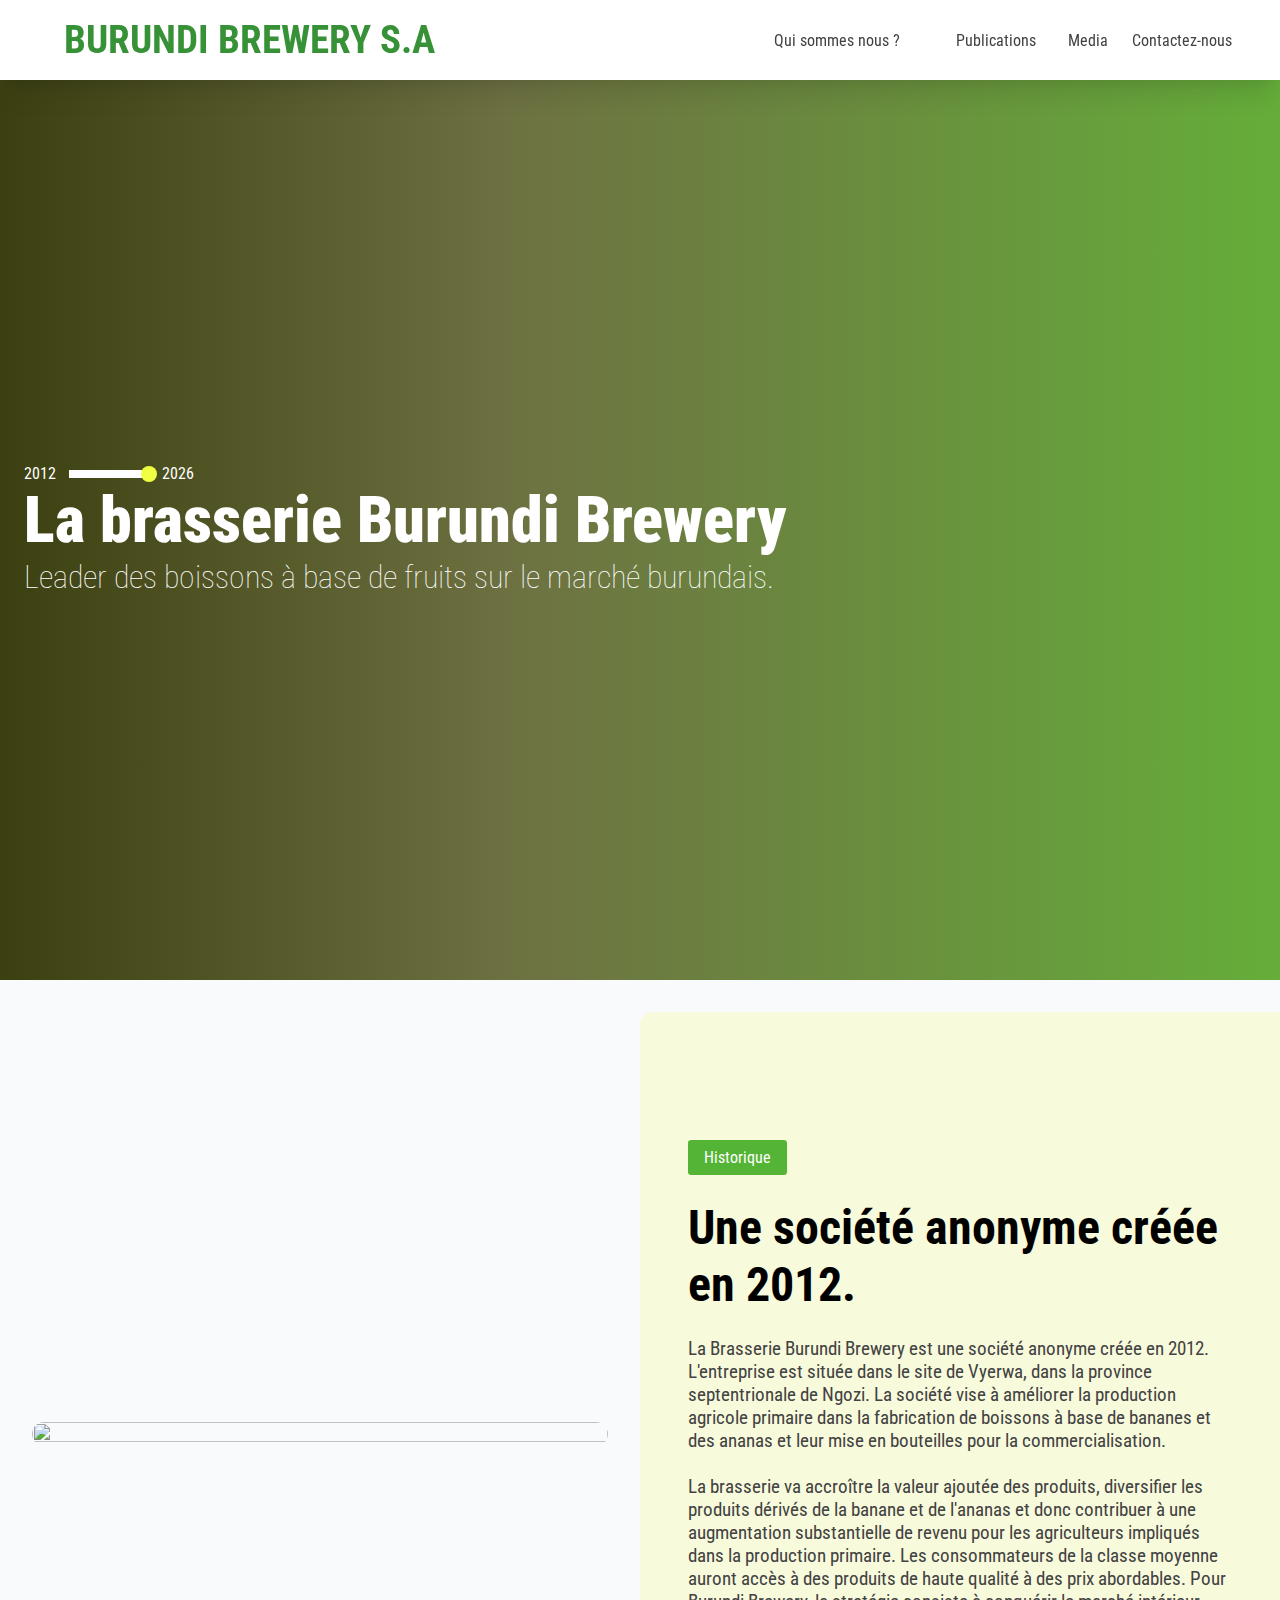
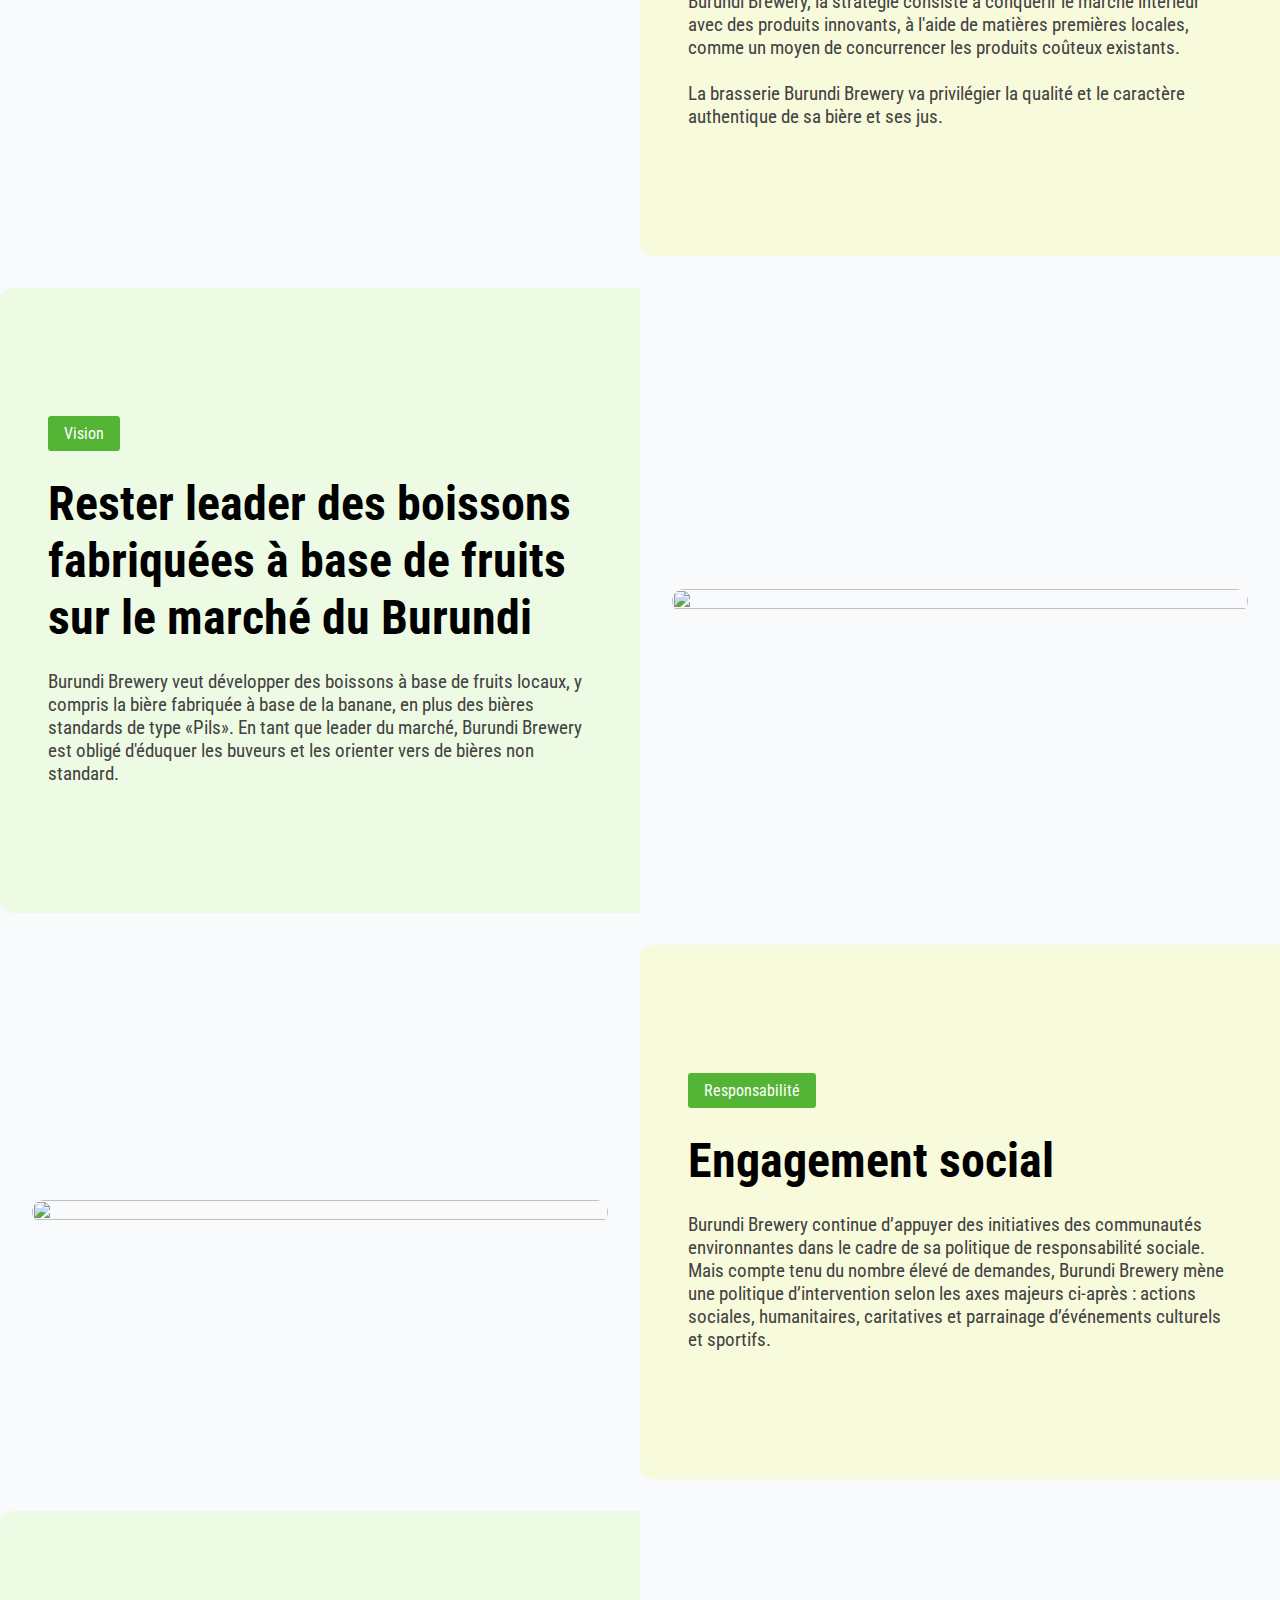
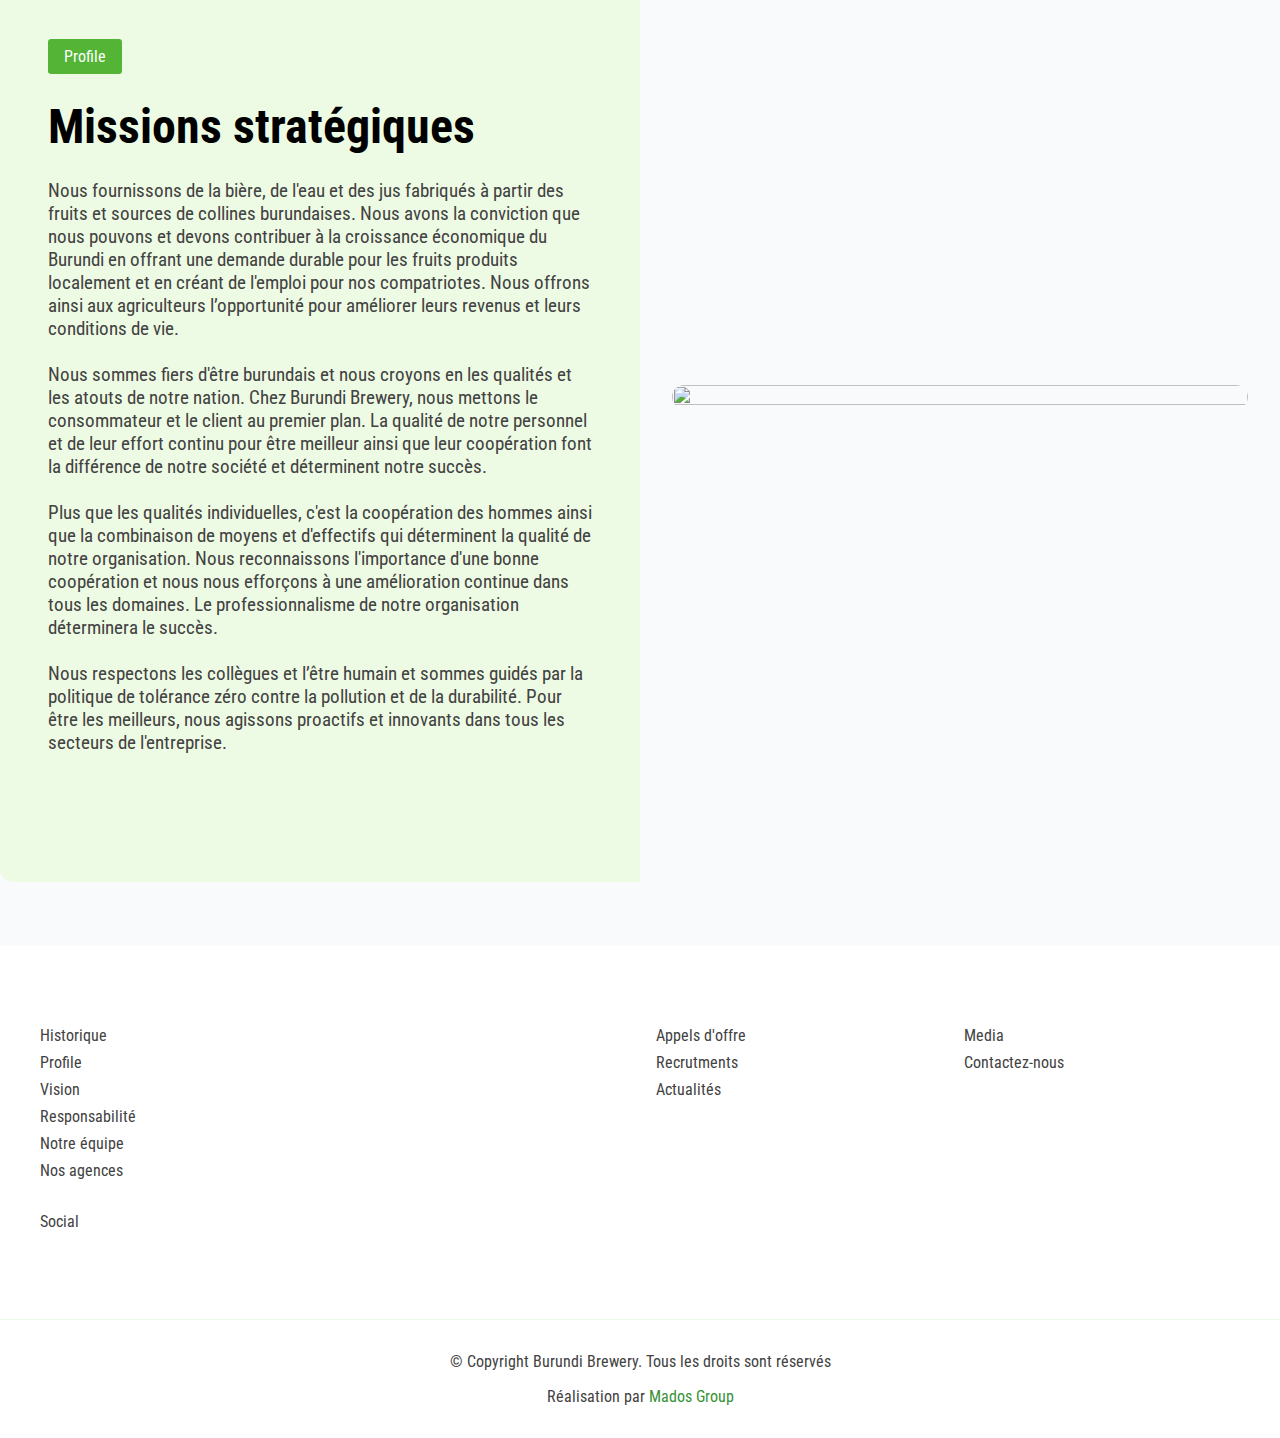
==== commit 098c17df: "add news on the website" ====
--- a/index.html
+++ b/index.html
@@ -34,17 +34,12 @@
                 <div class="range">
                     <span class="range-round"></span>
                 </div>
-                <p>2022</p>
+                <p id="current-year"></p>
             </div>
             <h1 class="cover-title">La brasserie Burundi Brewery</h1>
             <p class="cover-subtitle">Leader des boissons à base de fruits sur le marché burundais.</p>
         </div>
     </section>
-    <!-- <section id="welcome">
-        <div class="cover">
-
-        </div>
-    </section> -->
     <section id="about" class="duo">
         <div class="duo-right">
             <img class="section-img" src="https://brewerystorage.s3.af-south-1.amazonaws.com/Ngozieco1.jpg.png" alt="" />
--- a/style.css
+++ b/style.css
@@ -758,26 +758,27 @@
     row-gap: 2rem;
 }
 
-.eoi-form{
+.eoi-form {
     width: 35rem;
     height: 100%;
     overflow: auto;
     row-gap: 1rem;
 }
 
-.eoi-form button{
+.eoi-form button {
     height: 3rem;
     min-height: 3rem;
 }
 
-.eoi-form-parent{
+.eoi-form-parent {
     height: 100%;
     min-height: 100%;
     overflow: auto;
     padding: 4rem 5rem;
 }
 
-.eoi-form-parent .duo-left, .eoi-form-parent .contact-info{
+.eoi-form-parent .duo-left,
+.eoi-form-parent .contact-info {
     height: 100%;
     min-height: 100%;
     overflow: auto;
@@ -893,6 +894,7 @@
     display: flex;
     flex-direction: column;
     row-gap: 4rem;
+    width: 100%;
 }
 
 .staff-members-displayer {
@@ -976,20 +978,21 @@
 .single-member {
     display: flex;
     flex-direction: column;
-    row-gap: 1rem;
+    row-gap: 1.2rem;
     align-items: center;
 }
 
 .single-member img {
-    height: 15rem;
-    width: 15rem;
-    min-width: 15rem;
-    max-width: 15rem;
-    min-height: 15rem;
-    max-height: 15rem;
+    height: 10rem;
+    width: 10rem;
+    min-width: 10rem;
+    max-width: 10rem;
+    min-height: 10rem;
+    max-height: 10rem;
     object-fit: cover;
     overflow: hidden;
     border-radius: 100%;
+    text-align: center;
 }
 
 .single-member-info {
@@ -1194,15 +1197,6 @@
     row-gap: .3rem;
 }
 
-.more-articles-displayer {
-    padding: 0rem;
-    display: flex;
-    flex-direction: column;
-    /* grid-auto-rows: 12rem; */
-    /* grid-template-columns: repeat(auto-fill, minmax(1fr, 1fr));
-    grid-auto-rows:min-content; */
-    grid-gap: 2rem;
-}
 
 .articles_displayer_shimmer {
     overflow: hidden;
@@ -1331,7 +1325,8 @@
     white-space: nowrap;
 }
 
-.contextual-arrow, .product-list {
+.contextual-arrow,
+.product-list {
     display: flex;
     flex-direction: column;
     position: relative;
@@ -1354,7 +1349,8 @@
     z-index: 1000;
 }
 
-.contextual-arrow:hover .contextual-menu, .product-list:hover .contextual-menu {
+.contextual-arrow:hover .contextual-menu,
+.product-list:hover .contextual-menu {
     transform: scaleY(1);
 }
 
@@ -1377,26 +1373,27 @@
         row-gap: 1.5rem;
     }
 
-    .eoi-form-parent .duo-left, .eoi-form-parent .contact-info{
+    .eoi-form-parent .duo-left,
+    .eoi-form-parent .contact-info {
         display: none;
     }
 
-    .eoi-form-parent{
+    .eoi-form-parent {
         padding: 3rem 2rem;
     }
 
-    .eoi-form{
+    .eoi-form {
         height: fit-content;
         max-height: fit-content;
         padding: 4rem 2rem;
     }
 
-    .modal-curtain{
+    .modal-curtain {
         align-items: center;
         justify-content: center;
     }
 
-    .duo{
+    .duo {
         align-items: center;
         justify-content: center;
     }
@@ -1416,7 +1413,7 @@
 
 @media screen and (max-width : 920px) {
 
- 
+
 
     .duo,
     #contact-us {
@@ -1679,4 +1676,430 @@
     flex-direction: column;
     row-gap: 1.5rem;
     align-items: flex-end;
+}
+
+.categories_displayer {
+    width: 100%;
+    /* padding: 0rem 1.5rem; */
+    display: flex;
+    flex-direction: column;
+    align-items: center;
+    justify-content: center;
+    row-gap: .5rem;
+    background-color: var(--bgColor);
+    padding: 0rem 0rem;
+}
+
+.categories_displayer_list_category {
+    width: 100%;
+    display: flex;
+    align-items: center;
+    justify-content: flex-start;
+    gap: 1rem;
+    flex-wrap: wrap;
+}
+
+.categories_displayer_category {
+    padding: .3rem 1rem;
+    font-weight: 600;
+    color: white;
+    background-color: black;
+    cursor: pointer;
+    white-space: nowrap;
+}
+
+#categories_displayer_category_selected {
+    background-color: var(--green);
+}
+
+.categories_displayer_category:hover {
+    background-color: var(--yellowWhite);
+    color: var(--green);
+}
+
+#categories_displayer_category_selected:hover {
+    background-color: var(--green);
+    color: var(--card);
+    cursor: inherit;
+}
+
+.categories_displayer_search {
+    width: 100%;
+    display: flex;
+    flex-direction: column;
+    align-items: center;
+    justify-content: center;
+    row-gap: .5rem;
+    border: none;
+    text-align: center;
+}
+
+.categories_displayer_search_form {
+    width: 100%;
+    display: flex;
+    flex-direction: row;
+    align-items: center;
+    justify-content: center;
+    column-gap: .5rem;
+}
+
+.categories_displayer_search_form input {
+    width: 40%;
+    border-radius: 1.2rem;
+}
+
+.categories_displayer_search_form button {
+    width: auto;
+    border-radius: 1.2rem;
+    background-color: var(--green);
+    color: white;
+    font-weight: 800;
+    padding: 0rem 1rem;
+    cursor: pointer;
+}
+
+.ct_displayer {
+    width: 100%;
+    min-width: 100%;
+    padding: 1rem;
+    display: flex;
+    flex-direction: column;
+    row-gap: 1rem;
+}
+
+.ct_displayer div {
+    width: 100%;
+    height: 2rem;
+}
+
+.ct_displayer_category {
+    display: flex;
+    flex-direction: row;
+    column-gap: 1rem;
+}
+
+
+#button_in_loading {
+    background-color: var(--subtitleColor);
+}
+
+.shimmer {
+    background: var(--card);
+    background-image: linear-gradient(to right, var(--card) 0%, var(--bgColor) 20%, var(--card) 40%, var(--card) 100%);
+    background-repeat: no-repeat;
+    background-size: 800px 100%;
+    display: inline-block;
+    position: relative;
+    -webkit-animation-duration: .9s;
+    -webkit-animation-fill-mode: forwards;
+    -webkit-animation-iteration-count: infinite;
+    -webkit-animation-name: placeholderShimmer;
+    -webkit-animation-timing-function: linear;
+    animation-duration: .9s;
+    animation-fill-mode: forwards;
+    animation-iteration-count: infinite;
+    animation-name: placeholderShimmer;
+    animation-timing-function: linear;
+    background-color: var(--card);
+    border-radius: 1rem;
+}
+
+
+@keyframes placeholderShimmer {
+    0% {
+        background-position: -468px 0;
+    }
+
+    100% {
+        background-position: 468px 0;
+    }
+}
+
+@-webkit-keyframes placeholderShimmer {
+    0% {
+        background-position: -468px 0;
+    }
+
+    100% {
+        background-position: 468px 0;
+    }
+}
+
+.article_card {
+    display: flex;
+    flex-direction: column;
+    overflow: hidden;
+    height: 100%;
+    width: 100%;
+}
+
+.article_card_two {
+    display: flex;
+    flex-direction: row;
+    column-gap: 1rem;
+    align-items: flex-start;
+    width: 100%;
+    height: 100%;
+    overflow: hidden;
+}
+
+.article_card_img {
+    width: 100%;
+    height: 12rem;
+    min-height: 12rem;
+    max-height: 12rem;
+    object-fit: cover;
+    background-color: var(--bgColor2);
+    overflow: hidden;
+}
+
+.article_card_img_two {
+    width: 40%;
+    min-width: 40%;
+    max-width: 40%;
+    height: 7rem;
+    object-fit: cover;
+}
+
+.article_card_info {
+    padding: 1rem 0rem;
+    overflow: hidden;
+    height: fit-content;
+    min-height: fit-content;
+    display: flex;
+    flex-direction: column;
+    row-gap: .7rem;
+}
+
+.article_card_info_two {
+    padding: 0rem;
+    row-gap: .5rem;
+}
+
+.timarticle_card_info_time_view,
+.timarticle_card_info_time_view_eye {
+    display: flex;
+    column-gap: .7rem;
+    align-items: flex-start;
+}
+
+.timarticle_card_info_time_view p {
+    font-size: small;
+    color: var(--text);
+}
+
+.timarticle_card_info_time_view i {
+    font-size: smaller;
+}
+
+.timarticle_card_info_time_view_eye {
+    column-gap: .2rem;
+}
+
+.article_card_info_topic {
+    font-weight: 800;
+    color: var(--green);
+}
+
+.article_card_info_overview {
+    white-space: pre;
+    text-overflow: ellipsis;
+    overflow: hidden;
+}
+
+.articles-displayer,
+.more-articles-displayer {
+    padding: 1rem 0rem;
+    width: 100%;
+    height: 100%;
+    display: grid;
+    grid-template-columns: repeat(auto-fill, minmax(17rem, 1fr));
+    grid-auto-flow: row;
+    grid-auto-rows: auto;
+    column-gap: 1.5rem;
+    row-gap: .3rem;
+}
+
+.more-articles-displayer {
+    padding: 0rem;
+    display: flex;
+    flex-direction: column;
+    /* grid-auto-rows: 12rem; */
+    /* grid-template-columns: repeat(auto-fill, minmax(1fr, 1fr));
+    grid-auto-rows:min-content; */
+    grid-gap: 2rem;
+}
+
+.articles_displayer_shimmer {
+    overflow: hidden;
+}
+
+.article-details_diplayer {
+    width: 100%;
+    display: grid;
+    grid-template-columns: 7fr 3fr;
+    gap: 0rem;
+    padding: 1rem;
+}
+
+.art-overview {
+    color: var(--subtitleColor);
+    font-size: medium;
+    font-style: italic;
+}
+
+.article_details_part,
+.article_details_part_shimmer {
+    width: 100%;
+    display: flex;
+    flex-direction: column;
+    row-gap: 1rem;
+    padding: 0rem 1rem;
+    background-color: var(--bgColor2);
+    border-radius: .4rem;
+}
+
+.article_details_part_top {
+    padding: 0rem;
+    background-color: var(--cardColor);
+    padding: .5rem;
+}
+
+.article_details_part_shimmer {
+    background-color: var(--cardColor);
+}
+
+
+.article_details_part img {
+    height: clamp(15rem, 5.657rem + 30vw, 35rem);
+    min-height: clamp(15rem, 5.657rem + 30vw, 35rem);;
+    width: 100%;
+    overflow: hidden;
+    object-fit: cover;
+    /* border-radius: .4rem; */
+}
+
+
+.article_details_other {
+    width: 100%;
+}
+
+.onpr_blog_home_shimmer {
+    gap: .5rem;
+    padding: .5rem;
+    height: 100%;
+}
+
+.more_text {
+    font-weight: 700;
+}
+
+.red_separator {
+    width: 35%;
+    height: .2rem;
+    background-color: var(--secPrimaryColor);
+    border-radius: .2rem;
+}
+
+@media screen and (max-width : 920px) {
+    .article-details_diplayer {
+        display: flex;
+        flex-direction: column;
+        width: 100%;
+        row-gap: 2rem;
+    }
+
+    .article_details_part,
+    .article_details_part_shimmer {
+        padding: 0rem;
+    }
+}
+
+.divider {
+    height: 10px;
+    color: var(--text);
+    width: 100%;
+}
+
+.more-articles-displayer {
+    padding: 0rem;
+    display: flex;
+    flex-direction: column;
+    height: fit-content;
+    max-height: fit-content;
+}
+
+.comments_articles{
+    width: 100%;
+    background-color: var(--bgColor2);
+}
+
+
+.separator{
+    width: 100%;
+    height: .01rem;
+    background-color: var(--dividerColor);
+}
+
+.comments_articles h4{
+    color: var(--subtitleColor);
+    margin-bottom: .3rem;
+}
+
+.comments_articles_comments_list{
+    background-color: var(--bgColor2);
+    border-radius: .4rem;
+    padding: .5rem;
+    display: flex;
+    flex-direction: column;
+    row-gap: .6rem;
+}
+
+.comments_articles_comment{
+    /* border-bottom: .1rem solid var(--dividerColor); */
+    padding: .2rem 0rem;
+    display: flex;
+    flex-direction: column;
+    row-gap: .4rem;
+}
+
+.comments_articles_comment p:nth-child(1){
+    font-weight: 900;
+}
+
+.comments_articles_comment p span{
+    color: var(--secPrimaryColor);
+    font-size: larger;
+}
+
+.comments_articles_comment p{
+    font-size: smaller;
+}
+
+.comments_articles_comment_header{
+    display: flex;
+    column-gap: .5rem;
+    align-items: center;
+}
+
+
+.comments_articles_comment_header img{
+    height: 2rem;
+    min-height: 2rem;
+    width: 2rem;
+    min-width: 2rem;
+    border-radius: 50%;
+    background-color: var(--bgColor);
+    border: .1rem solid var(--secPrimaryColor);
+    display: none;
+}
+
+.comments_articles_comment_header p{
+    font-weight: 900;
+}
+
+
+#comments_articles_comment_body{
+    font-weight: 400;
+    font-size: .8rem;
 }